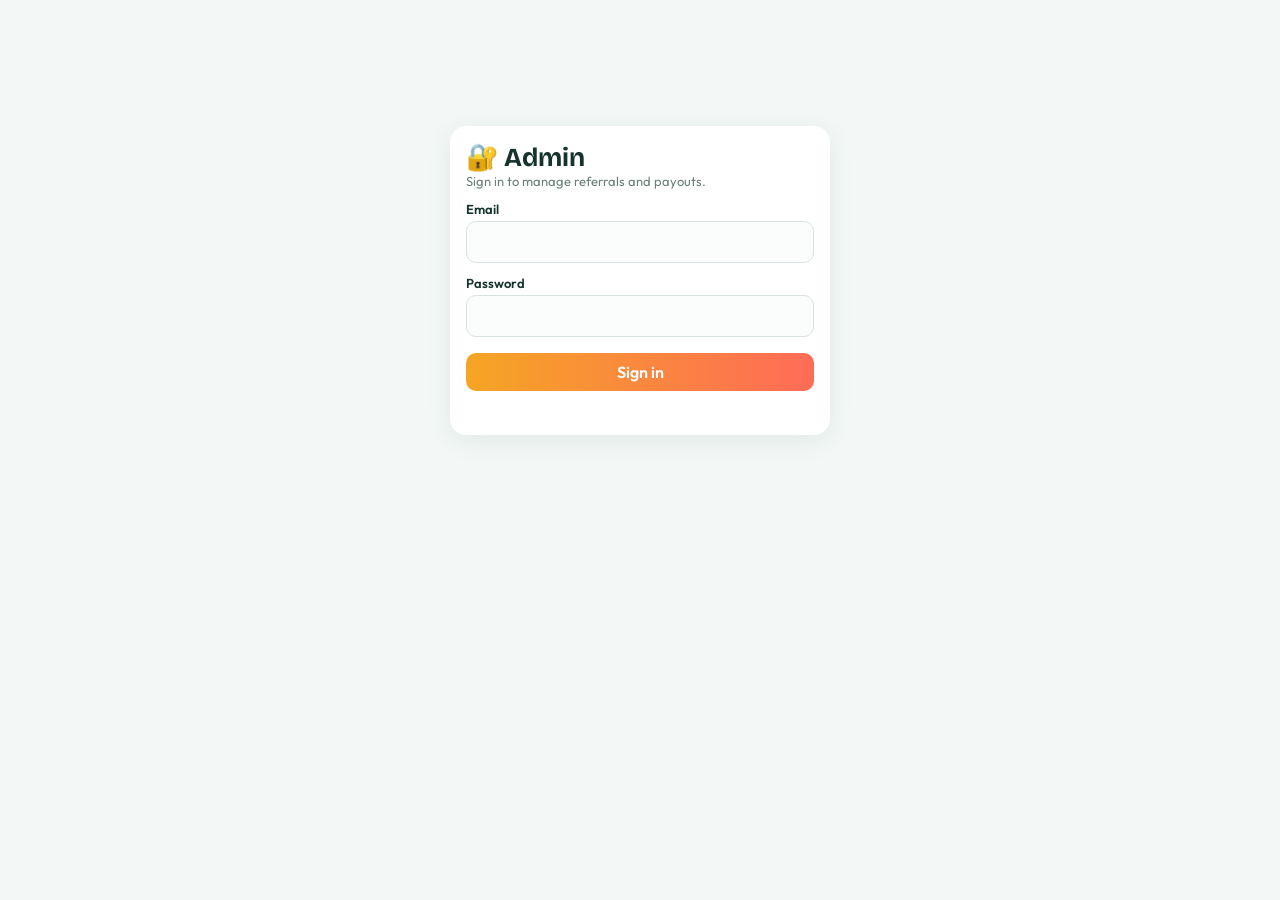
==== admin-referrals.html @ 8596ca61 "Add files via upload" ====
<!doctype html>
<html lang="en">
<head>
<meta charset="utf-8">
<meta name="viewport" content="width=device-width,initial-scale=1">
<meta name="robots" content="noindex,nofollow">
<title>Referrals & payouts · Admin</title>
<link href="https://fonts.googleapis.com/css2?family=Bricolage+Grotesque:wght@700;800&family=Outfit:wght@400;500;600;700&display=swap" rel="stylesheet">
<style>
:root{--ink:#17332d;--mut:#6b8079;--acc:#F5A524;--acc2:#FF6B57;--ok:#14A38B;--bad:#d64545;--line:#e3ece8;--bg:#f3f8f6}
*{box-sizing:border-box;margin:0}
body{font-family:Outfit,system-ui,sans-serif;color:var(--ink);background:var(--bg);min-height:100vh}
button,input,select{font:inherit}
.wrap{max-width:1180px;margin:0 auto;padding:18px 14px 60px}
h1{font-family:'Bricolage Grotesque',sans-serif;font-size:26px}h3{font-family:'Bricolage Grotesque',sans-serif;margin:14px 0 6px}
.top{display:flex;align-items:center;gap:10px;flex-wrap:wrap;margin-bottom:14px}.top .sp{flex:1}.who{font-size:13px;color:var(--mut)}
.btn{border:0;border-radius:10px;padding:9px 14px;font-weight:600;cursor:pointer;background:linear-gradient(90deg,var(--acc),var(--acc2));color:#fff;text-decoration:none;display:inline-block}
.btn.g{background:#e9f1ee;color:var(--ink)}.btn.r{background:#fde8e8;color:var(--bad)}.btn.ok{background:#dff6ef;color:#0b7a64}.btn.s{padding:5px 9px;font-size:12px;border-radius:8px}.btn:disabled{opacity:.5;cursor:not-allowed}
.card{background:#fff;border-radius:16px;box-shadow:0 6px 24px #17332d14;padding:16px}
.login{max-width:380px;margin:12vh auto 0}.login label{display:block;font-size:13px;font-weight:600;margin:12px 0 4px}
input[type=text],input[type=email],input[type=password],input[type=number],input[type=date],select{width:100%;padding:10px 12px;border:1.5px solid #d6e3de;border-radius:10px;background:#fafdfc}
.err{color:var(--bad);font-size:13px;margin-top:10px;min-height:18px}
.stats{display:grid;grid-template-columns:repeat(auto-fit,minmax(150px,1fr));gap:10px;margin-bottom:14px}
.stat{background:#fff;border-radius:14px;padding:12px 14px;box-shadow:0 4px 16px #17332d10}.stat b{display:block;font-family:'Bricolage Grotesque',sans-serif;font-size:25px}.stat span{font-size:12px;color:var(--mut)}
.stat.warn b{color:var(--bad)}.stat.good b{color:var(--ok)}
.tabs{display:flex;gap:6px;margin-bottom:12px;flex-wrap:wrap}.tabs button{border:0;background:#e5eeea;padding:9px 16px;border-radius:99px;font-weight:600;cursor:pointer}.tabs button.on{background:var(--ink);color:#fff}
.bar{display:flex;gap:8px;flex-wrap:wrap;margin-bottom:10px;align-items:center}.bar input,.bar select{width:auto;flex:1;min-width:130px}
.tw{overflow-x:auto}table{width:100%;border-collapse:collapse;font-size:13.5px}
th{text-align:left;font-size:11.5px;text-transform:uppercase;letter-spacing:.05em;color:var(--mut);padding:8px;border-bottom:2px solid var(--line);white-space:nowrap}
td{padding:9px 8px;border-bottom:1px solid var(--line);vertical-align:top}tr:hover td{background:#fbfdfc}
.pill{display:inline-block;padding:2px 9px;border-radius:99px;font-size:11.5px;font-weight:700;white-space:nowrap}
.pill.ok{background:#dff6ef;color:#0b7a64}.pill.bad{background:#fde8e8;color:var(--bad)}.pill.wait{background:#fff1cf;color:#a86a00}.pill.off{background:#eee;color:#666}
.acts{display:flex;gap:5px;flex-wrap:wrap}a{color:#0f8a74;font-weight:600}
.msg{margin:10px 0;padding:10px 12px;border-radius:10px;background:#e9f6f1;font-size:13.5px}.msg.bad{background:#fde8e8;color:var(--bad)}
.empty{color:var(--mut);padding:16px 4px}.small{font-size:12px;color:var(--mut)}
.set{display:grid;gap:14px;max-width:520px}.set label{font-weight:600;font-size:14px;display:block;margin-bottom:4px}
.tl{list-style:none;padding:0}.tl li{padding:9px 0 9px 14px;border-left:3px solid var(--line);margin-left:6px;position:relative;font-size:14px}
.tl li::before{content:"";position:absolute;left:-8px;top:14px;width:11px;height:11px;border-radius:50%;background:var(--c,#999);border:2px solid #fff}
.tl small{display:block;color:var(--mut)}
.row{display:flex;gap:10px;align-items:center;flex-wrap:wrap}
</style>
</head>
<body>
<div class="wrap" id="app"></div>
<script>
/* Filled in for you from your other admin page. */
const ADM={DB:'https://friend-museum-default-rtdb.firebaseio.com/',API_KEY:'AIzaSyDowauPOBzS6sZu6HLq7b2Ii8zO-KuC8e0'};

const $=(s,r=document)=>r.querySelector(s);
const esc=s=>String(s==null?'':s).replace(/[&<>"']/g,c=>({'&':'&amp;','<':'&lt;','>':'&gt;','"':'&quot;',"'":'&#39;'}[c]));
const app=$('#app');
const money=n=>'₹'+(+n||0).toLocaleString('en-IN');
const fmt=t=>t?new Date(t).toLocaleString([], {dateStyle:'medium',timeStyle:'short'}):'—';
const dir=location.href.split('#')[0].split('?')[0].replace(/[^/]*$/,'');
let auth=null,D={referrals:{},audit:{},wds:{},wallets:{},referrers:{},settings:{}},tab='overview',note='';
let F={rs:'',rq:'',ws:'',wq:'',hk:'',hq:''},RG={from:'',to:''};

/* ---------- database (signed in as the admin) ---------- */
async function refresh(){
  const r=await fetch('https://securetoken.googleapis.com/v1/token?key='+ADM.API_KEY,{method:'POST',headers:{'Content-Type':'application/x-www-form-urlencoded'},body:'grant_type=refresh_token&refresh_token='+encodeURIComponent(auth.refreshToken)});
  if(!r.ok)throw new Error('Session expired. Please sign in again.');
  const j=await r.json();auth.idToken=j.id_token;auth.refreshToken=j.refresh_token;auth.at=Date.now();
}
async function fb(method,path,body,retry=true){
  let r;
  try{r=await fetch(ADM.DB.replace(/\/+$/,'')+'/'+path+'.json?auth='+encodeURIComponent(auth.idToken),{method,body:body===undefined?undefined:JSON.stringify(body)})}
  catch(e){throw new Error('Could not reach the database ('+e.message+').')}
  if(r.status==401&&retry&&auth.refreshToken&&Date.now()-(auth.at||0)>45*60*1000){await refresh();return fb(method,path,body,false)}
  if(r.status==401||r.status==403)throw new Error('Not allowed. Sign in with the admin account, and make sure the newest database Rules are published (firebase-rules.json).');
  if(!r.ok)throw new Error('Database error '+r.status);
  return r.json();
}

/* ---------- sign in (or reuse the sign-in from the main admin page) ---------- */
function loginView(msg=''){
  app.innerHTML=`<div class="card login"><h1>🔐 Admin</h1><p class="who">Sign in to manage referrals and payouts.</p>
  <label>Email</label><input type="email" id="em" autocomplete="username"><label>Password</label><input type="password" id="pw" autocomplete="current-password">
  <button class="btn" id="go" style="width:100%;margin-top:16px">Sign in</button><div class="err" id="er">${esc(msg)}</div></div>`;
  const go=async()=>{
    $('#er').textContent='';$('#go').disabled=true;
    try{
      const r=await fetch('https://identitytoolkit.googleapis.com/v1/accounts:signInWithPassword?key='+ADM.API_KEY,{method:'POST',headers:{'Content-Type':'application/json'},body:JSON.stringify({email:$('#em').value.trim(),password:$('#pw').value,returnSecureToken:true})});
      const j=await r.json();if(!r.ok)throw new Error(({EMAIL_NOT_FOUND:'No such admin account.',INVALID_PASSWORD:'Wrong password.',INVALID_LOGIN_CREDENTIALS:'Wrong email or password.'})[j.error&&j.error.message]||'Sign-in failed');
      auth={idToken:j.idToken,refreshToken:j.refreshToken,email:j.email,at:Date.now()};await load();
    }catch(e){$('#er').textContent=/failed to fetch|networkerror|load failed/i.test(e.message)?'Could not reach Google. Check your connection or try a private window.':e.message;$('#go').disabled=false}
  };
  $('#go').onclick=go;$('#pw').onkeydown=e=>{if(e.key=='Enter')go()};
}

/* ---------- load everything ---------- */
async function load(){
  app.innerHTML='<div class="card login"><h1>Loading… ⏳</h1></div>';
  try{
    const g=p=>fb('GET',p).then(v=>v||{});
    const [referrals,audit,wds,wallets,referrers,settings]=await Promise.all(['referrals','refaudit','withdrawals','wallets','referrers','settings'].map(g));
    D={referrals,audit,wds,wallets,referrers,settings};
    render();
  }catch(e){auth=null;loginView(e.message)}
}

/* ---------- derived data ---------- */
const RS=()=>Object.assign({on:true,reward:20,min:20,every:false},D.settings.refer||{});
const keyOfR=rc=>Object.keys(D.wallets).find(k=>(D.wallets[k]||{}).rcode===rc)||'';
const refList=()=>{const a=[];Object.entries(D.referrals).forEach(([rc,o])=>Object.entries(o||{}).forEach(([rid,r])=>a.push(Object.assign({rcode:rc,rid,a:D.audit[rid]||{},who:(D.referrers[rc]||{}).name||rc},r))));return a.sort((x,y)=>(y.t||0)-(x.t||0))};
const wdList=()=>{const a=[];Object.entries(D.wds).forEach(([k,o])=>Object.entries(o||{}).forEach(([id,w])=>a.push(Object.assign({key:k,id,who:(D.wallets[k]||{}).name||w.rcode},w))));return a.sort((x,y)=>(y.t||0)-(x.t||0))};
const balance=rc=>{const earned=refList().filter(r=>r.rcode==rc&&r.st=='approved').reduce((s,r)=>s+(+r.amt||0),0),k=keyOfR(rc),used=wdList().filter(w=>w.key==k&&w.status!='rejected').reduce((s,w)=>s+(+w.amount||0),0);return{earned,used,avail:earned-used}};
const inRange=t=>{if(!t)return false;const d=new Date(t).toISOString().slice(0,10);return(!RG.from||d>=RG.from)&&(!RG.to||d<=RG.to)};
function events(){
  const e=[];
  Object.entries(D.referrers).forEach(([rc,r])=>e.push({t:r.t,k:'join',c:'#5B62E8',text:`${r.name} joined the program (${rc})`}));
  refList().forEach(r=>{
    e.push({t:r.t,k:'referral',c:'#F5A524',text:`${r.who} got a new referral: ${r.a.name||'a friend'} made a ${r.a.type=='bday'?'birthday':'friendship'} gift`,sub:'Payment '+(r.a.pay||'?')});
    if(r.st=='approved'&&r.at)e.push({t:r.at,k:'approved',c:'#14A38B',text:`Approved ${money(r.amt)} for ${r.who}`,sub:'Referral of '+(r.a.name||'a friend')});
    if(r.st=='rejected'&&r.at)e.push({t:r.at,k:'rejected',c:'#d64545',text:`Rejected a referral for ${r.who}`,sub:r.note||''});
  });
  wdList().forEach(w=>{
    e.push({t:w.t,k:'withdrawal',c:'#FF6B57',text:`${w.who} requested ${money(w.amount)}`,sub:'To '+w.upi});
    if(w.status=='paid'&&w.at)e.push({t:w.at,k:'paid',c:'#0b7a64',text:`Paid ${money(w.amount)} to ${w.who}`,sub:w.upi+(w.ref?' · reference '+w.ref:'')});
    if(w.status=='rejected'&&w.at)e.push({t:w.at,k:'wrejected',c:'#d64545',text:`Rejected ${money(w.amount)} withdrawal for ${w.who}`,sub:w.note||''});
  });
  return e.filter(x=>x.t).sort((a,b)=>b.t-a.t);
}
const say=(m,bad)=>{note=m?`<div class="msg ${bad?'bad':''}">${esc(m)}</div>`:'';const n=$('#note');if(n)n.innerHTML=note};
function csv(name,head,rows){const q=v=>'"'+String(v==null?'':v).replace(/"/g,'""')+'"';const t=head.join(',')+'\n'+rows.map(r=>r.map(q).join(',')).join('\n');const a=document.createElement('a');a.href=URL.createObjectURL(new Blob([t],{type:'text/csv'}));a.download=name;a.click()}
const pillR=s=>s=='approved'?'<span class="pill ok">✅ approved</span>':s=='rejected'?'<span class="pill bad">✖ rejected</span>':'<span class="pill wait">⏳ pending</span>';
const pillW=s=>s=='paid'?'<span class="pill ok">✅ paid</span>':s=='rejected'?'<span class="pill bad">✖ rejected</span>':'<span class="pill wait">⏳ requested</span>';
const payLink=p=>p?`<a target="_blank" rel="noopener" href="https://dashboard.razorpay.com/app/payments/${encodeURIComponent(p)}">${esc(p)}</a>`:'<span class="pill bad">none</span>';

/* ---------- main view ---------- */
function render(){
  const R=refList(),W=wdList(),S=RS();
  const pend=R.filter(r=>r.st=='pending'),appr=R.filter(r=>r.st=='approved'),rej=R.filter(r=>r.st=='rejected');
  const reqd=W.filter(w=>w.status=='requested'),paid=W.filter(w=>w.status=='paid');
  const sum=a=>a.reduce((s,x)=>s+(+(x.amount!=null?x.amount:x.amt)||0),0);
  app.innerHTML=`<div class="top"><h1>💰 Referrals & payouts</h1><span class="sp"></span><span class="who">${esc(auth.email||'')}</span><a class="btn g" href="admin.html">← Main admin</a><button class="btn g" id="rf">↻ Refresh</button><button class="btn g" id="lo">Sign out</button></div>
  <div class="stats">
   <div class="stat"><b>${Object.keys(D.referrers).length}</b><span>Referrers</span></div>
   <div class="stat ${pend.length?'warn':''}"><b>${pend.length}</b><span>Referrals to verify</span></div>
   <div class="stat good"><b>${appr.length}</b><span>Approved (${money(sum(appr))})</span></div>
   <div class="stat ${reqd.length?'warn':''}"><b>${reqd.length}</b><span>Withdrawals to pay (${money(sum(reqd))})</span></div>
   <div class="stat good"><b>${money(sum(paid))}</b><span>Paid out so far</span></div>
   <div class="stat"><b>${money(Math.max(0,sum(appr)-sum(W.filter(w=>w.status!='rejected'))))}</b><span>Earned, not yet requested</span></div>
   <div class="stat ${S.on?'good':'warn'}"><b>${S.on?'On':'Paused'}</b><span>Program · ${money(S.reward)} per referral</span></div></div>
  <div id="note">${note}</div>
  <div class="tabs">${[['overview','📊 Overview'],['referrals','🤝 Referrals ('+R.length+')'],['withdrawals','💸 Withdrawals ('+W.length+')'],['referrers','👥 Referrers ('+Object.keys(D.referrers).length+')'],['history','🕘 History'],['reports','📈 Reports'],['settings','⚙️ Settings']].map(t=>`<button data-t="${t[0]}" class="${tab==t[0]?'on':''}">${t[1]}</button>`).join('')}</div>
  <div class="card" id="pane"></div>`;
  $('#rf').onclick=load;$('#lo').onclick=()=>{auth=null;try{localStorage.removeItem('om_admin_tok')}catch(e){}loginView()};
  app.querySelectorAll('.tabs button').forEach(b=>b.onclick=()=>{tab=b.dataset.t;note='';render()});
  ({overview:paneOverview,referrals:paneReferrals,withdrawals:paneWithdrawals,referrers:paneReferrers,history:paneHistory,reports:paneReports,settings:paneSettings})[tab]();
}

/* ---------- overview ---------- */
function paneOverview(){
  const R=refList(),W=wdList(),S=RS(),pane=$('#pane');
  const top=Object.keys(D.referrers).map(rc=>({rc,name:D.referrers[rc].name,...balance(rc),n:R.filter(r=>r.rcode==rc&&r.st=='approved').length})).sort((a,b)=>b.earned-a.earned).slice(0,5);
  const toDo=[];
  const pend=R.filter(r=>r.st=='pending').length,reqd=W.filter(w=>w.status=='requested').length;
  if(pend)toDo.push(`<li><b>${pend}</b> referral${pend==1?'':'s'} waiting for you to verify the payment → <a href="#" data-go="referrals">open Referrals</a></li>`);
  if(reqd)toDo.push(`<li><b>${reqd}</b> withdrawal${reqd==1?'':'s'} waiting to be paid by UPI → <a href="#" data-go="withdrawals">open Withdrawals</a></li>`);
  pane.innerHTML=`<h3 style="margin-top:0">What needs your attention</h3>${toDo.length?`<ul style="padding-left:20px;line-height:1.9">${toDo.join('')}</ul>`:'<p class="empty">Nothing waiting. 🎉</p>'}
  <h3>How the money flows</h3><ol style="padding-left:20px;line-height:1.8;font-size:14px"><li>A friend of a referrer pays and creates a gift: a <b>pending</b> referral appears.</li><li>You check the payment in Razorpay (the payment ID is a link), then <b>Approve</b> it. The referrer earns ${money(S.reward)}.</li><li>The referrer requests a withdrawal (minimum ${money(S.min)}) with their UPI ID.</li><li>You pay it from your UPI app (there is a “Pay” button) and mark it <b>Paid</b> with the UPI reference number.</li></ol>
  <h3>Top referrers</h3>${top.length?`<div class="tw"><table><thead><tr><th>Referrer</th><th>Approved</th><th>Earned</th><th>Withdrawn / requested</th><th>Balance</th></tr></thead><tbody>${top.map(t=>`<tr><td>${esc(t.name)} <span class="small">${esc(t.rc)}</span></td><td>${t.n}</td><td>${money(t.earned)}</td><td>${money(t.used)}</td><td>${money(t.avail)}</td></tr>`).join('')}</tbody></table></div>`:'<p class="empty">No referrers yet.</p>'}`;
  pane.querySelectorAll('[data-go]').forEach(a=>a.onclick=e=>{e.preventDefault();tab=a.dataset.go;render()});
}

/* ---------- referrals ---------- */
// The saved gift records who referred it and which payment bought it. If the claim says something else, it is flagged.
const gcache={};
async function giftCheck(r){
  if(gcache[r.rid])return gcache[r.rid];
  if(!r.a.gift)return{ok:false,why:'no gift on record'};
  try{
    const [ref,pay]=await Promise.all([fb('GET','gifts/'+encodeURIComponent(r.a.gift)+'/ref'),fb('GET','gifts/'+encodeURIComponent(r.a.gift)+'/payId')]);
    const res=(!ref&&!pay)?{ok:false,why:'gift not found'}:(ref===r.rcode&&pay===r.a.pay)?{ok:true}:{ok:false,why:ref!==r.rcode?'the gift names another referrer':'the gift has another payment ID'};
    return gcache[r.rid]=res;
  }catch(e){return{ok:false,why:'could not check'}}
}
function paneReferrals(){
  const pane=$('#pane');
  pane.innerHTML=`<div class="bar"><input id="q" type="text" placeholder="Search referrer, friend, payment ID…" value="${esc(F.rq)}"><select id="s"><option value="">All statuses</option>${['pending','approved','rejected'].map(s=>`<option ${F.rs==s?'selected':''}>${s}</option>`).join('')}</select><button class="btn ok" id="ba">✅ Approve all pending</button></div>
  <p class="small" style="margin-bottom:8px">Check each payment in Razorpay first (click the payment ID). A referral is only valid if the payment is real, captured, and not made by the referrer themselves.</p>
  <div class="tw"><table><thead><tr><th>Date</th><th>Referrer</th><th>Friend & gift</th><th>Payment</th><th>Gift check</th><th>Status</th><th>Actions</th></tr></thead><tbody id="tb"></tbody></table></div><div id="emp"></div>`;
  const draw=()=>{
    const q=F.rq.toLowerCase(),list=refList().filter(r=>(!F.rs||r.st==F.rs)&&(!q||[r.who,r.rcode,r.a.name,r.a.from,r.a.pay].join(' ').toLowerCase().includes(q)));
    $('#tb').innerHTML=list.map(r=>`<tr><td>${fmt(r.t)}</td><td>${esc(r.who)}<div class="small">${esc(r.rcode)}</div></td>
      <td>${esc(r.a.name||'—')}<div class="small">by ${esc(r.a.from||'?')} · ${r.a.type=='bday'?'🎂 birthday':'🤝 friendship'}${r.a.gift?` · <a target="_blank" rel="noopener" href="${dir}index.html#c=${encodeURIComponent(r.a.gift)}">open</a>`:''}</div></td>
      <td>${payLink(r.a.pay)}</td><td data-chk="${esc(r.rid)}">${r.st=='pending'?'<span class="small">checking…</span>':'—'}</td><td>${pillR(r.st)}${r.st=='approved'?'<div class="small">'+money(r.amt)+' · '+fmt(r.at)+'</div>':r.note?'<div class="small">'+esc(r.note)+'</div>':''}</td>
      <td><div class="acts">${r.st!='approved'?`<button class="btn s ok" data-a="ap" data-r="${esc(r.rcode)}" data-i="${esc(r.rid)}">Approve</button>`:''}${r.st!='rejected'?`<button class="btn s r" data-a="rj" data-r="${esc(r.rcode)}" data-i="${esc(r.rid)}">Reject</button>`:''}${r.st!='pending'?`<button class="btn s g" data-a="pe" data-r="${esc(r.rcode)}" data-i="${esc(r.rid)}">Back to pending</button>`:''}</div></td></tr>`).join('');
    $('#emp').innerHTML=list.length?'':'<div class="empty">No referrals match.</div>';
    list.filter(r=>r.st=='pending').slice(0,60).forEach(r=>giftCheck(r).then(res=>{const c=$('[data-chk="'+r.rid+'"]');if(c)c.innerHTML=res.ok?'<span class="pill ok">✓ matches</span>':'<span class="pill bad" title="'+esc(res.why)+'">⚠️ '+esc(res.why)+'</span>'}));
  };
  draw();
  $('#q').oninput=e=>{F.rq=e.target.value;draw()};$('#s').onchange=e=>{F.rs=e.target.value;draw()};
  const upd=async(rc,rid,patch,msg)=>{try{await fb('PATCH','referrals/'+rc+'/'+rid,patch);Object.assign(D.referrals[rc][rid],patch);say(msg);render()}catch(e){say(e.message,true)}};
  $('#tb').onclick=e=>{const b=e.target.closest('button[data-a]');if(!b)return;const rc=b.dataset.r,rid=b.dataset.i,a=b.dataset.a;
    if(a=='ap')upd(rc,rid,{st:'approved',amt:RS().reward,at:Date.now()},'Approved. The referrer earned '+money(RS().reward)+'.');
    if(a=='rj'){const n=prompt('Why is this referral not valid? (shown only to you)','Payment not verified');if(n===null)return;upd(rc,rid,{st:'rejected',note:n,at:Date.now()},'Referral rejected.')}
    if(a=='pe')upd(rc,rid,{st:'pending'},'Moved back to pending.')};
  $('#ba').onclick=async()=>{const todo=refList().filter(r=>r.st=='pending'&&/^pay_/.test(r.a.pay||''));
    if(!todo.length)return say('No pending referrals with a payment ID.',true);
    if(!confirm('Approve '+todo.length+' pending referral(s)? Only do this after checking the payments in Razorpay.'))return;
    try{for(const r of todo){const p={st:'approved',amt:RS().reward,at:Date.now()};await fb('PATCH','referrals/'+r.rcode+'/'+r.rid,p);Object.assign(D.referrals[r.rcode][r.rid],p)}say('Approved '+todo.length+' referral(s).');render()}catch(e){say(e.message,true)}};
}

/* ---------- withdrawals ---------- */
function paneWithdrawals(){
  const pane=$('#pane');
  pane.innerHTML=`<div class="bar"><input id="q" type="text" placeholder="Search name or UPI ID…" value="${esc(F.wq)}"><select id="s"><option value="">All statuses</option>${['requested','paid','rejected'].map(s=>`<option ${F.ws==s?'selected':''}>${s}</option>`).join('')}</select></div>
  <p class="small" style="margin-bottom:8px">Pay from your UPI app (tap <b>Pay</b> on a phone, or copy the UPI ID), then press <b>Mark paid</b> and enter the UPI reference number so there is a record.</p>
  <div class="tw"><table><thead><tr><th>Requested</th><th>Referrer</th><th>UPI ID</th><th>Amount</th><th>Balance check</th><th>Status</th><th>Actions</th></tr></thead><tbody id="tb"></tbody></table></div><div id="emp"></div>`;
  const draw=()=>{
    const q=F.wq.toLowerCase(),list=wdList().filter(w=>(!F.ws||w.status==F.ws)&&(!q||[w.who,w.upi,w.rcode].join(' ').toLowerCase().includes(q)));
    $('#tb').innerHTML=list.map(w=>{const b=balance(w.rcode),over=b.used>b.earned;
      const upi='upi://pay?pa='+encodeURIComponent(w.upi)+'&pn='+encodeURIComponent(w.who)+'&am='+(+w.amount)+'&cu=INR&tn='+encodeURIComponent('OurMoments referral payout');
      return `<tr><td>${fmt(w.t)}</td><td>${esc(w.who)}<div class="small">${esc(w.rcode)}</div></td><td><b>${esc(w.upi)}</b></td><td><b>${money(w.amount)}</b></td>
      <td>${over?`<span class="pill bad">⚠️ over by ${money(b.used-b.earned)}</span>`:'<span class="pill ok">✓ within earnings</span>'}<div class="small">approved ${money(b.earned)} · requested/paid ${money(b.used)}</div></td>
      <td>${pillW(w.status)}${w.status=='paid'?'<div class="small">'+fmt(w.at)+(w.ref?' · ref '+esc(w.ref):'')+'</div>':w.note?'<div class="small">'+esc(w.note)+'</div>':''}</td>
      <td><div class="acts">${w.status=='requested'?`<a class="btn s" href="${esc(upi)}">Pay</a><button class="btn s g" data-a="cp" data-u="${esc(w.upi)}">Copy UPI</button><button class="btn s ok" data-a="pd" data-k="${esc(w.key)}" data-i="${esc(w.id)}">Mark paid</button><button class="btn s r" data-a="rj" data-k="${esc(w.key)}" data-i="${esc(w.id)}">Reject</button>`:''}${w.status!='requested'?`<button class="btn s g" data-a="re" data-k="${esc(w.key)}" data-i="${esc(w.id)}">Re-open</button>`:''}</div></td></tr>`}).join('');
    $('#emp').innerHTML=list.length?'':'<div class="empty">No withdrawals match.</div>';
  };
  draw();
  $('#q').oninput=e=>{F.wq=e.target.value;draw()};$('#s').onchange=e=>{F.ws=e.target.value;draw()};
  const upd=async(k,id,patch,msg)=>{try{await fb('PATCH','withdrawals/'+k+'/'+id,patch);Object.assign(D.wds[k][id],patch);say(msg);render()}catch(e){say(e.message,true)}};
  $('#tb').onclick=e=>{const b=e.target.closest('button[data-a]');if(!b)return;const a=b.dataset.a,k=b.dataset.k,id=b.dataset.i;
    if(a=='cp'){navigator.clipboard.writeText(b.dataset.u).then(()=>{b.textContent='Copied ✓'}).catch(()=>{});return}
    if(a=='pd'){const r=prompt('UPI reference number (UTR) of your payment:','');if(r===null)return;upd(k,id,{status:'paid',ref:r.trim(),at:Date.now()},'Marked as paid.')}
    if(a=='rj'){const n=prompt('Reason for rejecting (the person will see this):','');if(n===null)return;upd(k,id,{status:'rejected',note:n.trim(),at:Date.now()},'Withdrawal rejected. The amount returns to their balance.')}
    if(a=='re')upd(k,id,{status:'requested'},'Re-opened.')};
}

/* ---------- referrers ---------- */
function paneReferrers(){
  const R=refList(),list=Object.entries(D.referrers).map(([rc,r])=>({rc,...r,...balance(rc),key:keyOfR(rc),ok:R.filter(x=>x.rcode==rc&&x.st=='approved').length,wait:R.filter(x=>x.rcode==rc&&x.st=='pending').length,no:R.filter(x=>x.rcode==rc&&x.st=='rejected').length})).sort((a,b)=>(b.t||0)-(a.t||0));
  $('#pane').innerHTML=`<div class="tw"><table><thead><tr><th>Joined</th><th>Name</th><th>Code</th><th>✅ / ⏳ / ✖</th><th>Earned</th><th>Withdrawn / requested</th><th>Balance</th><th></th></tr></thead><tbody>${list.map(x=>`<tr><td>${fmt(x.t)}</td><td>${esc(x.name)}</td><td>${esc(x.rc)}</td><td>${x.ok} / ${x.wait} / ${x.no}</td><td>${money(x.earned)}</td><td>${money(x.used)}</td><td><b>${money(x.avail)}</b></td><td>${x.key?`<a class="btn s g" target="_blank" rel="noopener" href="${dir}wallet.html#k=${encodeURIComponent(x.key)}">View wallet</a>`:''}</td></tr>`).join('')}</tbody></table></div>${list.length?'':'<div class="empty">Nobody has a referral link yet.</div>'}`;
}

/* ---------- history ---------- */
function paneHistory(){
  const kinds=[['','Everything'],['join','Joined'],['referral','New referrals'],['approved','Approved'],['rejected','Rejected referrals'],['withdrawal','Withdrawal requests'],['paid','Paid'],['wrejected','Rejected withdrawals']];
  $('#pane').innerHTML=`<div class="bar"><input id="q" type="text" placeholder="Search the history…" value="${esc(F.hq)}"><select id="k">${kinds.map(k=>`<option value="${k[0]}" ${F.hk==k[0]?'selected':''}>${k[1]}</option>`).join('')}</select><button class="btn g" id="ex">⬇ CSV</button></div><ul class="tl" id="tl"></ul><div id="emp"></div>`;
  const get=()=>{const q=F.hq.toLowerCase();return events().filter(e=>(!F.hk||e.k==F.hk)&&(!q||(e.text+' '+(e.sub||'')).toLowerCase().includes(q)))};
  const draw=()=>{const l=get();$('#tl').innerHTML=l.map(e=>`<li style="--c:${e.c}"><b>${esc(e.text)}</b>${e.sub?`<small>${esc(e.sub)}</small>`:''}<small>${fmt(e.t)}</small></li>`).join('');$('#emp').innerHTML=l.length?'':'<div class="empty">Nothing yet.</div>'};
  draw();
  $('#q').oninput=e=>{F.hq=e.target.value;draw()};$('#k').onchange=e=>{F.hk=e.target.value;draw()};
  $('#ex').onclick=()=>csv('referral-history.csv',['when','type','what','details'],get().map(e=>[new Date(e.t).toISOString(),e.k,e.text,e.sub||'']));
}

/* ---------- reports ---------- */
function paneReports(){
  $('#pane').innerHTML=`<div class="bar"><label class="small">From</label><input type="date" id="f" value="${esc(RG.from)}" style="max-width:170px"><label class="small">To</label><input type="date" id="t" value="${esc(RG.to)}" style="max-width:170px"><button class="btn g" id="clr">Clear dates</button></div><div id="rep"></div>
  <h3>Download</h3><div class="row"><button class="btn g" id="e1">⬇ Referrals</button><button class="btn g" id="e2">⬇ Withdrawals</button><button class="btn g" id="e3">⬇ Referrers</button><button class="btn g" id="e4">⬇ Monthly summary</button></div>`;
  const sel=t=>RG.from||RG.to?inRange(t):true;
  const R=()=>refList().filter(r=>sel(r.t)),W=()=>wdList().filter(w=>sel(w.t));
  const months=()=>{const m={};const g=k=>m[k]=m[k]||{ref:0,ok:0,okAmt:0,req:0,reqAmt:0,paid:0,paidAmt:0};
    R().forEach(r=>{const x=g(new Date(r.t).toISOString().slice(0,7));x.ref++;if(r.st=='approved'){x.ok++;x.okAmt+=+r.amt||0}});
    W().forEach(w=>{const x=g(new Date(w.t).toISOString().slice(0,7));if(w.status!='rejected'){x.req++;x.reqAmt+=+w.amount||0}if(w.status=='paid'){x.paid++;x.paidAmt+=+w.amount||0}});
    return Object.entries(m).sort((a,b)=>b[0].localeCompare(a[0]))};
  const draw=()=>{
    const r=R(),w=W(),ok=r.filter(x=>x.st=='approved'),mo=months();
    const tops=Object.entries(r.reduce((o,x)=>{(o[x.rcode]=o[x.rcode]||{n:0,ok:0,amt:0,who:x.who});o[x.rcode].n++;if(x.st=='approved'){o[x.rcode].ok++;o[x.rcode].amt+=+x.amt||0}return o},{})).sort((a,b)=>b[1].amt-a[1].amt||b[1].n-a[1].n).slice(0,10);
    $('#rep').innerHTML=`<div class="stats"><div class="stat"><b>${r.length}</b><span>Referrals</span></div><div class="stat good"><b>${ok.length}</b><span>Approved</span></div><div class="stat"><b>${money(ok.reduce((s,x)=>s+(+x.amt||0),0))}</b><span>Rewards approved</span></div><div class="stat"><b>${w.length}</b><span>Withdrawal requests</span></div><div class="stat good"><b>${money(w.filter(x=>x.status=='paid').reduce((s,x)=>s+(+x.amount||0),0))}</b><span>Paid out</span></div></div>
    <h3>By month</h3>${mo.length?`<div class="tw"><table><thead><tr><th>Month</th><th>Referrals</th><th>Approved</th><th>Rewards</th><th>Withdrawal requests</th><th>Requested ₹</th><th>Paid</th><th>Paid ₹</th></tr></thead><tbody>${mo.map(([k,x])=>`<tr><td>${k}</td><td>${x.ref}</td><td>${x.ok}</td><td>${money(x.okAmt)}</td><td>${x.req}</td><td>${money(x.reqAmt)}</td><td>${x.paid}</td><td>${money(x.paidAmt)}</td></tr>`).join('')}</tbody></table></div>`:'<p class="empty">No data for these dates.</p>'}
    <h3>Top referrers</h3>${tops.length?`<div class="tw"><table><thead><tr><th>Referrer</th><th>Referrals</th><th>Approved</th><th>Rewards</th></tr></thead><tbody>${tops.map(([rc,x])=>`<tr><td>${esc(x.who)} <span class="small">${esc(rc)}</span></td><td>${x.n}</td><td>${x.ok}</td><td>${money(x.amt)}</td></tr>`).join('')}</tbody></table></div>`:'<p class="empty">No data.</p>'}`;
  };
  draw();
  $('#f').onchange=e=>{RG.from=e.target.value;draw()};$('#t').onchange=e=>{RG.to=e.target.value;draw()};$('#clr').onclick=()=>{RG={from:'',to:''};paneReports()};
  $('#e1').onclick=()=>csv('referrals.csv',['date','referrer','referrer_code','friend','gift_by','type','payment_id','status','reward','decided_at','note'],R().map(r=>[new Date(r.t).toISOString(),r.who,r.rcode,r.a.name||'',r.a.from||'',r.a.type||'',r.a.pay||'',r.st,r.st=='approved'?r.amt:'',r.at?new Date(r.at).toISOString():'',r.note||'']));
  $('#e2').onclick=()=>csv('withdrawals.csv',['date','referrer','referrer_code','upi_id','amount','status','reference','decided_at','note'],W().map(w=>[new Date(w.t).toISOString(),w.who,w.rcode,w.upi,w.amount,w.status,w.ref||'',w.at?new Date(w.at).toISOString():'',w.note||'']));
  $('#e3').onclick=()=>csv('referrers.csv',['joined','name','code','approved','pending','rejected','earned','withdrawn_or_requested','balance'],Object.entries(D.referrers).map(([rc,x])=>{const b=balance(rc),L=refList().filter(r=>r.rcode==rc);return[x.t?new Date(x.t).toISOString():'',x.name,rc,L.filter(r=>r.st=='approved').length,L.filter(r=>r.st=='pending').length,L.filter(r=>r.st=='rejected').length,b.earned,b.used,b.avail]}));
  $('#e4').onclick=()=>csv('monthly-summary.csv',['month','referrals','approved','rewards','withdrawal_requests','requested_amount','paid_count','paid_amount'],months().map(([k,x])=>[k,x.ref,x.ok,x.okAmt,x.req,x.reqAmt,x.paid,x.paidAmt]));
}

/* ---------- settings ---------- */
function paneSettings(){
  const S=RS();
  $('#pane').innerHTML=`<div class="set"><div><label>Referral program</label><div class="row"><button class="btn ${S.on?'r':'ok'}" id="on">${S.on?'⏸ Pause the program':'▶ Turn the program on'}</button></div><p class="small" style="margin-top:6px">When paused, new referral links stop earning. Existing balances can still be withdrawn.</p></div>
  <div><label>Reward per successful referral (₹)</label><input type="number" id="rw" min="1" step="1" value="${S.reward}" style="max-width:160px"><p class="small" style="margin-top:6px">Applies to referrals you approve from now on. Already approved ones keep their amount.</p></div>
  <div><label>Minimum withdrawal (₹)</label><input type="number" id="mn" min="1" step="1" value="${S.min}" style="max-width:160px"></div>
  <div><label>Which purchases count?</label><select id="ev" style="max-width:340px"><option value="first" ${S.every?'':'selected'}>Only a friend’s first purchase</option><option value="every" ${S.every?'selected':''}>Every purchase a friend makes</option></select></div>
  <button class="btn" id="sv" style="max-width:200px">Save settings</button></div>`;
  $('#on').onclick=async()=>{try{await fb('PATCH','settings',{refer:{...S,on:!S.on}});D.settings.refer={...S,on:!S.on};say(S.on?'Program paused.':'Program is on.');render()}catch(e){say(e.message,true)}};
  $('#sv').onclick=async()=>{const rw=Math.round(+$('#rw').value),mn=Math.round(+$('#mn').value);if(!(rw>0&&mn>0))return say('Enter amounts above zero.',true);
    try{const v={on:S.on,reward:rw,min:mn,every:$('#ev').value=='every'};await fb('PATCH','settings',{refer:v});D.settings.refer=v;say('Saved: ₹'+rw+' per referral, minimum withdrawal ₹'+mn+'.');render()}catch(e){say(e.message,true)}};
}

/* ---------- start ---------- */
(async()=>{
  // reuse the sign-in from the main admin page (valid for about an hour)
  try{const a=JSON.parse(localStorage.getItem('om_admin_tok')||'null');
    if(a&&a.t&&Date.now()-a.at<55*60*1000){
      const r=await fetch(ADM.DB.replace(/\/+$/,'')+'/index/__probe.json?auth='+encodeURIComponent(a.t));
      if(r.ok){auth={idToken:a.t,refreshToken:'',email:'admin',at:a.at};return load()}
    }}catch(e){}
  loginView();
})();
</script>
</body>
</html>
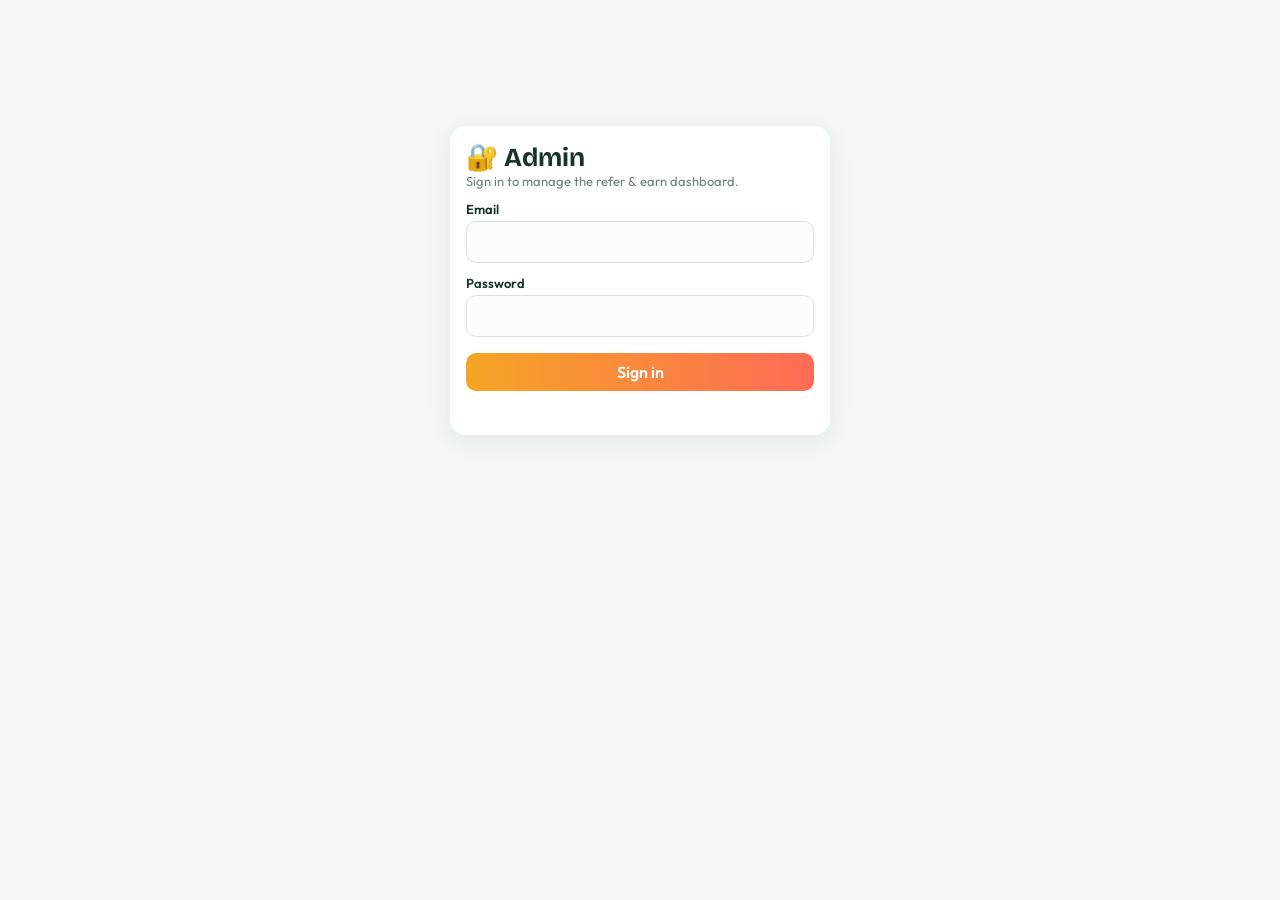
==== commit 8c1e82f3: "Add files via upload" ====
--- a/admin-referrals.html
+++ b/admin-referrals.html
@@ -1,298 +1,329 @@
-<!doctype html>
-<html lang="en">
-<head>
-<meta charset="utf-8">
-<meta name="viewport" content="width=device-width,initial-scale=1">
-<meta name="robots" content="noindex,nofollow">
-<title>Referrals & payouts · Admin</title>
-<link href="https://fonts.googleapis.com/css2?family=Bricolage+Grotesque:wght@700;800&family=Outfit:wght@400;500;600;700&display=swap" rel="stylesheet">
-<style>
-:root{--ink:#17332d;--mut:#6b8079;--acc:#F5A524;--acc2:#FF6B57;--ok:#14A38B;--bad:#d64545;--line:#e3ece8;--bg:#f3f8f6}
-*{box-sizing:border-box;margin:0}
-body{font-family:Outfit,system-ui,sans-serif;color:var(--ink);background:var(--bg);min-height:100vh}
-button,input,select{font:inherit}
-.wrap{max-width:1180px;margin:0 auto;padding:18px 14px 60px}
-h1{font-family:'Bricolage Grotesque',sans-serif;font-size:26px}h3{font-family:'Bricolage Grotesque',sans-serif;margin:14px 0 6px}
-.top{display:flex;align-items:center;gap:10px;flex-wrap:wrap;margin-bottom:14px}.top .sp{flex:1}.who{font-size:13px;color:var(--mut)}
-.btn{border:0;border-radius:10px;padding:9px 14px;font-weight:600;cursor:pointer;background:linear-gradient(90deg,var(--acc),var(--acc2));color:#fff;text-decoration:none;display:inline-block}
-.btn.g{background:#e9f1ee;color:var(--ink)}.btn.r{background:#fde8e8;color:var(--bad)}.btn.ok{background:#dff6ef;color:#0b7a64}.btn.s{padding:5px 9px;font-size:12px;border-radius:8px}.btn:disabled{opacity:.5;cursor:not-allowed}
-.card{background:#fff;border-radius:16px;box-shadow:0 6px 24px #17332d14;padding:16px}
-.login{max-width:380px;margin:12vh auto 0}.login label{display:block;font-size:13px;font-weight:600;margin:12px 0 4px}
-input[type=text],input[type=email],input[type=password],input[type=number],input[type=date],select{width:100%;padding:10px 12px;border:1.5px solid #d6e3de;border-radius:10px;background:#fafdfc}
-.err{color:var(--bad);font-size:13px;margin-top:10px;min-height:18px}
-.stats{display:grid;grid-template-columns:repeat(auto-fit,minmax(150px,1fr));gap:10px;margin-bottom:14px}
-.stat{background:#fff;border-radius:14px;padding:12px 14px;box-shadow:0 4px 16px #17332d10}.stat b{display:block;font-family:'Bricolage Grotesque',sans-serif;font-size:25px}.stat span{font-size:12px;color:var(--mut)}
-.stat.warn b{color:var(--bad)}.stat.good b{color:var(--ok)}
-.tabs{display:flex;gap:6px;margin-bottom:12px;flex-wrap:wrap}.tabs button{border:0;background:#e5eeea;padding:9px 16px;border-radius:99px;font-weight:600;cursor:pointer}.tabs button.on{background:var(--ink);color:#fff}
-.bar{display:flex;gap:8px;flex-wrap:wrap;margin-bottom:10px;align-items:center}.bar input,.bar select{width:auto;flex:1;min-width:130px}
-.tw{overflow-x:auto}table{width:100%;border-collapse:collapse;font-size:13.5px}
-th{text-align:left;font-size:11.5px;text-transform:uppercase;letter-spacing:.05em;color:var(--mut);padding:8px;border-bottom:2px solid var(--line);white-space:nowrap}
-td{padding:9px 8px;border-bottom:1px solid var(--line);vertical-align:top}tr:hover td{background:#fbfdfc}
-.pill{display:inline-block;padding:2px 9px;border-radius:99px;font-size:11.5px;font-weight:700;white-space:nowrap}
-.pill.ok{background:#dff6ef;color:#0b7a64}.pill.bad{background:#fde8e8;color:var(--bad)}.pill.wait{background:#fff1cf;color:#a86a00}.pill.off{background:#eee;color:#666}
-.acts{display:flex;gap:5px;flex-wrap:wrap}a{color:#0f8a74;font-weight:600}
-.msg{margin:10px 0;padding:10px 12px;border-radius:10px;background:#e9f6f1;font-size:13.5px}.msg.bad{background:#fde8e8;color:var(--bad)}
-.empty{color:var(--mut);padding:16px 4px}.small{font-size:12px;color:var(--mut)}
-.set{display:grid;gap:14px;max-width:520px}.set label{font-weight:600;font-size:14px;display:block;margin-bottom:4px}
-.tl{list-style:none;padding:0}.tl li{padding:9px 0 9px 14px;border-left:3px solid var(--line);margin-left:6px;position:relative;font-size:14px}
-.tl li::before{content:"";position:absolute;left:-8px;top:14px;width:11px;height:11px;border-radius:50%;background:var(--c,#999);border:2px solid #fff}
-.tl small{display:block;color:var(--mut)}
-.row{display:flex;gap:10px;align-items:center;flex-wrap:wrap}
-</style>
-</head>
-<body>
-<div class="wrap" id="app"></div>
-<script>
-/* Filled in for you from your other admin page. */
-const ADM={DB:'https://friend-museum-default-rtdb.firebaseio.com/',API_KEY:'AIzaSyDowauPOBzS6sZu6HLq7b2Ii8zO-KuC8e0'};
-
-const $=(s,r=document)=>r.querySelector(s);
-const esc=s=>String(s==null?'':s).replace(/[&<>"']/g,c=>({'&':'&amp;','<':'&lt;','>':'&gt;','"':'&quot;',"'":'&#39;'}[c]));
-const app=$('#app');
-const money=n=>'₹'+(+n||0).toLocaleString('en-IN');
-const fmt=t=>t?new Date(t).toLocaleString([], {dateStyle:'medium',timeStyle:'short'}):'—';
-const dir=location.href.split('#')[0].split('?')[0].replace(/[^/]*$/,'');
-let auth=null,D={referrals:{},audit:{},wds:{},wallets:{},referrers:{},settings:{}},tab='overview',note='';
-let F={rs:'',rq:'',ws:'',wq:'',hk:'',hq:''},RG={from:'',to:''};
-
-/* ---------- database (signed in as the admin) ---------- */
-async function refresh(){
-  const r=await fetch('https://securetoken.googleapis.com/v1/token?key='+ADM.API_KEY,{method:'POST',headers:{'Content-Type':'application/x-www-form-urlencoded'},body:'grant_type=refresh_token&refresh_token='+encodeURIComponent(auth.refreshToken)});
-  if(!r.ok)throw new Error('Session expired. Please sign in again.');
-  const j=await r.json();auth.idToken=j.id_token;auth.refreshToken=j.refresh_token;auth.at=Date.now();
-}
-async function fb(method,path,body,retry=true){
-  let r;
-  try{r=await fetch(ADM.DB.replace(/\/+$/,'')+'/'+path+'.json?auth='+encodeURIComponent(auth.idToken),{method,body:body===undefined?undefined:JSON.stringify(body)})}
-  catch(e){throw new Error('Could not reach the database ('+e.message+').')}
-  if(r.status==401&&retry&&auth.refreshToken&&Date.now()-(auth.at||0)>45*60*1000){await refresh();return fb(method,path,body,false)}
-  if(r.status==401||r.status==403)throw new Error('Not allowed. Sign in with the admin account, and make sure the newest database Rules are published (firebase-rules.json).');
-  if(!r.ok)throw new Error('Database error '+r.status);
-  return r.json();
-}
-
-/* ---------- sign in (or reuse the sign-in from the main admin page) ---------- */
-function loginView(msg=''){
-  app.innerHTML=`<div class="card login"><h1>🔐 Admin</h1><p class="who">Sign in to manage referrals and payouts.</p>
-  <label>Email</label><input type="email" id="em" autocomplete="username"><label>Password</label><input type="password" id="pw" autocomplete="current-password">
-  <button class="btn" id="go" style="width:100%;margin-top:16px">Sign in</button><div class="err" id="er">${esc(msg)}</div></div>`;
-  const go=async()=>{
-    $('#er').textContent='';$('#go').disabled=true;
-    try{
-      const r=await fetch('https://identitytoolkit.googleapis.com/v1/accounts:signInWithPassword?key='+ADM.API_KEY,{method:'POST',headers:{'Content-Type':'application/json'},body:JSON.stringify({email:$('#em').value.trim(),password:$('#pw').value,returnSecureToken:true})});
-      const j=await r.json();if(!r.ok)throw new Error(({EMAIL_NOT_FOUND:'No such admin account.',INVALID_PASSWORD:'Wrong password.',INVALID_LOGIN_CREDENTIALS:'Wrong email or password.'})[j.error&&j.error.message]||'Sign-in failed');
-      auth={idToken:j.idToken,refreshToken:j.refreshToken,email:j.email,at:Date.now()};await load();
-    }catch(e){$('#er').textContent=/failed to fetch|networkerror|load failed/i.test(e.message)?'Could not reach Google. Check your connection or try a private window.':e.message;$('#go').disabled=false}
-  };
-  $('#go').onclick=go;$('#pw').onkeydown=e=>{if(e.key=='Enter')go()};
-}
-
-/* ---------- load everything ---------- */
-async function load(){
-  app.innerHTML='<div class="card login"><h1>Loading… ⏳</h1></div>';
-  try{
-    const g=p=>fb('GET',p).then(v=>v||{});
-    const [referrals,audit,wds,wallets,referrers,settings]=await Promise.all(['referrals','refaudit','withdrawals','wallets','referrers','settings'].map(g));
-    D={referrals,audit,wds,wallets,referrers,settings};
-    render();
-  }catch(e){auth=null;loginView(e.message)}
-}
-
-/* ---------- derived data ---------- */
-const RS=()=>Object.assign({on:true,reward:20,min:20,every:false},D.settings.refer||{});
-const keyOfR=rc=>Object.keys(D.wallets).find(k=>(D.wallets[k]||{}).rcode===rc)||'';
-const refList=()=>{const a=[];Object.entries(D.referrals).forEach(([rc,o])=>Object.entries(o||{}).forEach(([rid,r])=>a.push(Object.assign({rcode:rc,rid,a:D.audit[rid]||{},who:(D.referrers[rc]||{}).name||rc},r))));return a.sort((x,y)=>(y.t||0)-(x.t||0))};
-const wdList=()=>{const a=[];Object.entries(D.wds).forEach(([k,o])=>Object.entries(o||{}).forEach(([id,w])=>a.push(Object.assign({key:k,id,who:(D.wallets[k]||{}).name||w.rcode},w))));return a.sort((x,y)=>(y.t||0)-(x.t||0))};
-const balance=rc=>{const earned=refList().filter(r=>r.rcode==rc&&r.st=='approved').reduce((s,r)=>s+(+r.amt||0),0),k=keyOfR(rc),used=wdList().filter(w=>w.key==k&&w.status!='rejected').reduce((s,w)=>s+(+w.amount||0),0);return{earned,used,avail:earned-used}};
-const inRange=t=>{if(!t)return false;const d=new Date(t).toISOString().slice(0,10);return(!RG.from||d>=RG.from)&&(!RG.to||d<=RG.to)};
-function events(){
-  const e=[];
-  Object.entries(D.referrers).forEach(([rc,r])=>e.push({t:r.t,k:'join',c:'#5B62E8',text:`${r.name} joined the program (${rc})`}));
-  refList().forEach(r=>{
-    e.push({t:r.t,k:'referral',c:'#F5A524',text:`${r.who} got a new referral: ${r.a.name||'a friend'} made a ${r.a.type=='bday'?'birthday':'friendship'} gift`,sub:'Payment '+(r.a.pay||'?')});
-    if(r.st=='approved'&&r.at)e.push({t:r.at,k:'approved',c:'#14A38B',text:`Approved ${money(r.amt)} for ${r.who}`,sub:'Referral of '+(r.a.name||'a friend')});
-    if(r.st=='rejected'&&r.at)e.push({t:r.at,k:'rejected',c:'#d64545',text:`Rejected a referral for ${r.who}`,sub:r.note||''});
-  });
-  wdList().forEach(w=>{
-    e.push({t:w.t,k:'withdrawal',c:'#FF6B57',text:`${w.who} requested ${money(w.amount)}`,sub:'To '+w.upi});
-    if(w.status=='paid'&&w.at)e.push({t:w.at,k:'paid',c:'#0b7a64',text:`Paid ${money(w.amount)} to ${w.who}`,sub:w.upi+(w.ref?' · reference '+w.ref:'')});
-    if(w.status=='rejected'&&w.at)e.push({t:w.at,k:'wrejected',c:'#d64545',text:`Rejected ${money(w.amount)} withdrawal for ${w.who}`,sub:w.note||''});
-  });
-  return e.filter(x=>x.t).sort((a,b)=>b.t-a.t);
-}
-const say=(m,bad)=>{note=m?`<div class="msg ${bad?'bad':''}">${esc(m)}</div>`:'';const n=$('#note');if(n)n.innerHTML=note};
-function csv(name,head,rows){const q=v=>'"'+String(v==null?'':v).replace(/"/g,'""')+'"';const t=head.join(',')+'\n'+rows.map(r=>r.map(q).join(',')).join('\n');const a=document.createElement('a');a.href=URL.createObjectURL(new Blob([t],{type:'text/csv'}));a.download=name;a.click()}
-const pillR=s=>s=='approved'?'<span class="pill ok">✅ approved</span>':s=='rejected'?'<span class="pill bad">✖ rejected</span>':'<span class="pill wait">⏳ pending</span>';
-const pillW=s=>s=='paid'?'<span class="pill ok">✅ paid</span>':s=='rejected'?'<span class="pill bad">✖ rejected</span>':'<span class="pill wait">⏳ requested</span>';
-const payLink=p=>p?`<a target="_blank" rel="noopener" href="https://dashboard.razorpay.com/app/payments/${encodeURIComponent(p)}">${esc(p)}</a>`:'<span class="pill bad">none</span>';
-
-/* ---------- main view ---------- */
-function render(){
-  const R=refList(),W=wdList(),S=RS();
-  const pend=R.filter(r=>r.st=='pending'),appr=R.filter(r=>r.st=='approved'),rej=R.filter(r=>r.st=='rejected');
-  const reqd=W.filter(w=>w.status=='requested'),paid=W.filter(w=>w.status=='paid');
-  const sum=a=>a.reduce((s,x)=>s+(+(x.amount!=null?x.amount:x.amt)||0),0);
-  app.innerHTML=`<div class="top"><h1>💰 Referrals & payouts</h1><span class="sp"></span><span class="who">${esc(auth.email||'')}</span><a class="btn g" href="admin.html">← Main admin</a><button class="btn g" id="rf">↻ Refresh</button><button class="btn g" id="lo">Sign out</button></div>
-  <div class="stats">
-   <div class="stat"><b>${Object.keys(D.referrers).length}</b><span>Referrers</span></div>
-   <div class="stat ${pend.length?'warn':''}"><b>${pend.length}</b><span>Referrals to verify</span></div>
-   <div class="stat good"><b>${appr.length}</b><span>Approved (${money(sum(appr))})</span></div>
-   <div class="stat ${reqd.length?'warn':''}"><b>${reqd.length}</b><span>Withdrawals to pay (${money(sum(reqd))})</span></div>
-   <div class="stat good"><b>${money(sum(paid))}</b><span>Paid out so far</span></div>
-   <div class="stat"><b>${money(Math.max(0,sum(appr)-sum(W.filter(w=>w.status!='rejected'))))}</b><span>Earned, not yet requested</span></div>
-   <div class="stat ${S.on?'good':'warn'}"><b>${S.on?'On':'Paused'}</b><span>Program · ${money(S.reward)} per referral</span></div></div>
-  <div id="note">${note}</div>
-  <div class="tabs">${[['overview','📊 Overview'],['referrals','🤝 Referrals ('+R.length+')'],['withdrawals','💸 Withdrawals ('+W.length+')'],['referrers','👥 Referrers ('+Object.keys(D.referrers).length+')'],['history','🕘 History'],['reports','📈 Reports'],['settings','⚙️ Settings']].map(t=>`<button data-t="${t[0]}" class="${tab==t[0]?'on':''}">${t[1]}</button>`).join('')}</div>
-  <div class="card" id="pane"></div>`;
-  $('#rf').onclick=load;$('#lo').onclick=()=>{auth=null;try{localStorage.removeItem('om_admin_tok')}catch(e){}loginView()};
-  app.querySelectorAll('.tabs button').forEach(b=>b.onclick=()=>{tab=b.dataset.t;note='';render()});
-  ({overview:paneOverview,referrals:paneReferrals,withdrawals:paneWithdrawals,referrers:paneReferrers,history:paneHistory,reports:paneReports,settings:paneSettings})[tab]();
-}
-
-/* ---------- overview ---------- */
-function paneOverview(){
-  const R=refList(),W=wdList(),S=RS(),pane=$('#pane');
-  const top=Object.keys(D.referrers).map(rc=>({rc,name:D.referrers[rc].name,...balance(rc),n:R.filter(r=>r.rcode==rc&&r.st=='approved').length})).sort((a,b)=>b.earned-a.earned).slice(0,5);
-  const toDo=[];
-  const pend=R.filter(r=>r.st=='pending').length,reqd=W.filter(w=>w.status=='requested').length;
-  if(pend)toDo.push(`<li><b>${pend}</b> referral${pend==1?'':'s'} waiting for you to verify the payment → <a href="#" data-go="referrals">open Referrals</a></li>`);
-  if(reqd)toDo.push(`<li><b>${reqd}</b> withdrawal${reqd==1?'':'s'} waiting to be paid by UPI → <a href="#" data-go="withdrawals">open Withdrawals</a></li>`);
-  pane.innerHTML=`<h3 style="margin-top:0">What needs your attention</h3>${toDo.length?`<ul style="padding-left:20px;line-height:1.9">${toDo.join('')}</ul>`:'<p class="empty">Nothing waiting. 🎉</p>'}
-  <h3>How the money flows</h3><ol style="padding-left:20px;line-height:1.8;font-size:14px"><li>A friend of a referrer pays and creates a gift: a <b>pending</b> referral appears.</li><li>You check the payment in Razorpay (the payment ID is a link), then <b>Approve</b> it. The referrer earns ${money(S.reward)}.</li><li>The referrer requests a withdrawal (minimum ${money(S.min)}) with their UPI ID.</li><li>You pay it from your UPI app (there is a “Pay” button) and mark it <b>Paid</b> with the UPI reference number.</li></ol>
-  <h3>Top referrers</h3>${top.length?`<div class="tw"><table><thead><tr><th>Referrer</th><th>Approved</th><th>Earned</th><th>Withdrawn / requested</th><th>Balance</th></tr></thead><tbody>${top.map(t=>`<tr><td>${esc(t.name)} <span class="small">${esc(t.rc)}</span></td><td>${t.n}</td><td>${money(t.earned)}</td><td>${money(t.used)}</td><td>${money(t.avail)}</td></tr>`).join('')}</tbody></table></div>`:'<p class="empty">No referrers yet.</p>'}`;
-  pane.querySelectorAll('[data-go]').forEach(a=>a.onclick=e=>{e.preventDefault();tab=a.dataset.go;render()});
-}
-
-/* ---------- referrals ---------- */
-// The saved gift records who referred it and which payment bought it. If the claim says something else, it is flagged.
-const gcache={};
-async function giftCheck(r){
-  if(gcache[r.rid])return gcache[r.rid];
-  if(!r.a.gift)return{ok:false,why:'no gift on record'};
-  try{
-    const [ref,pay]=await Promise.all([fb('GET','gifts/'+encodeURIComponent(r.a.gift)+'/ref'),fb('GET','gifts/'+encodeURIComponent(r.a.gift)+'/payId')]);
-    const res=(!ref&&!pay)?{ok:false,why:'gift not found'}:(ref===r.rcode&&pay===r.a.pay)?{ok:true}:{ok:false,why:ref!==r.rcode?'the gift names another referrer':'the gift has another payment ID'};
-    return gcache[r.rid]=res;
-  }catch(e){return{ok:false,why:'could not check'}}
-}
-function paneReferrals(){
-  const pane=$('#pane');
-  pane.innerHTML=`<div class="bar"><input id="q" type="text" placeholder="Search referrer, friend, payment ID…" value="${esc(F.rq)}"><select id="s"><option value="">All statuses</option>${['pending','approved','rejected'].map(s=>`<option ${F.rs==s?'selected':''}>${s}</option>`).join('')}</select><button class="btn ok" id="ba">✅ Approve all pending</button></div>
-  <p class="small" style="margin-bottom:8px">Check each payment in Razorpay first (click the payment ID). A referral is only valid if the payment is real, captured, and not made by the referrer themselves.</p>
-  <div class="tw"><table><thead><tr><th>Date</th><th>Referrer</th><th>Friend & gift</th><th>Payment</th><th>Gift check</th><th>Status</th><th>Actions</th></tr></thead><tbody id="tb"></tbody></table></div><div id="emp"></div>`;
-  const draw=()=>{
-    const q=F.rq.toLowerCase(),list=refList().filter(r=>(!F.rs||r.st==F.rs)&&(!q||[r.who,r.rcode,r.a.name,r.a.from,r.a.pay].join(' ').toLowerCase().includes(q)));
-    $('#tb').innerHTML=list.map(r=>`<tr><td>${fmt(r.t)}</td><td>${esc(r.who)}<div class="small">${esc(r.rcode)}</div></td>
-      <td>${esc(r.a.name||'—')}<div class="small">by ${esc(r.a.from||'?')} · ${r.a.type=='bday'?'🎂 birthday':'🤝 friendship'}${r.a.gift?` · <a target="_blank" rel="noopener" href="${dir}index.html#c=${encodeURIComponent(r.a.gift)}">open</a>`:''}</div></td>
-      <td>${payLink(r.a.pay)}</td><td data-chk="${esc(r.rid)}">${r.st=='pending'?'<span class="small">checking…</span>':'—'}</td><td>${pillR(r.st)}${r.st=='approved'?'<div class="small">'+money(r.amt)+' · '+fmt(r.at)+'</div>':r.note?'<div class="small">'+esc(r.note)+'</div>':''}</td>
-      <td><div class="acts">${r.st!='approved'?`<button class="btn s ok" data-a="ap" data-r="${esc(r.rcode)}" data-i="${esc(r.rid)}">Approve</button>`:''}${r.st!='rejected'?`<button class="btn s r" data-a="rj" data-r="${esc(r.rcode)}" data-i="${esc(r.rid)}">Reject</button>`:''}${r.st!='pending'?`<button class="btn s g" data-a="pe" data-r="${esc(r.rcode)}" data-i="${esc(r.rid)}">Back to pending</button>`:''}</div></td></tr>`).join('');
-    $('#emp').innerHTML=list.length?'':'<div class="empty">No referrals match.</div>';
-    list.filter(r=>r.st=='pending').slice(0,60).forEach(r=>giftCheck(r).then(res=>{const c=$('[data-chk="'+r.rid+'"]');if(c)c.innerHTML=res.ok?'<span class="pill ok">✓ matches</span>':'<span class="pill bad" title="'+esc(res.why)+'">⚠️ '+esc(res.why)+'</span>'}));
-  };
-  draw();
-  $('#q').oninput=e=>{F.rq=e.target.value;draw()};$('#s').onchange=e=>{F.rs=e.target.value;draw()};
-  const upd=async(rc,rid,patch,msg)=>{try{await fb('PATCH','referrals/'+rc+'/'+rid,patch);Object.assign(D.referrals[rc][rid],patch);say(msg);render()}catch(e){say(e.message,true)}};
-  $('#tb').onclick=e=>{const b=e.target.closest('button[data-a]');if(!b)return;const rc=b.dataset.r,rid=b.dataset.i,a=b.dataset.a;
-    if(a=='ap')upd(rc,rid,{st:'approved',amt:RS().reward,at:Date.now()},'Approved. The referrer earned '+money(RS().reward)+'.');
-    if(a=='rj'){const n=prompt('Why is this referral not valid? (shown only to you)','Payment not verified');if(n===null)return;upd(rc,rid,{st:'rejected',note:n,at:Date.now()},'Referral rejected.')}
-    if(a=='pe')upd(rc,rid,{st:'pending'},'Moved back to pending.')};
-  $('#ba').onclick=async()=>{const todo=refList().filter(r=>r.st=='pending'&&/^pay_/.test(r.a.pay||''));
-    if(!todo.length)return say('No pending referrals with a payment ID.',true);
-    if(!confirm('Approve '+todo.length+' pending referral(s)? Only do this after checking the payments in Razorpay.'))return;
-    try{for(const r of todo){const p={st:'approved',amt:RS().reward,at:Date.now()};await fb('PATCH','referrals/'+r.rcode+'/'+r.rid,p);Object.assign(D.referrals[r.rcode][r.rid],p)}say('Approved '+todo.length+' referral(s).');render()}catch(e){say(e.message,true)}};
-}
-
-/* ---------- withdrawals ---------- */
-function paneWithdrawals(){
-  const pane=$('#pane');
-  pane.innerHTML=`<div class="bar"><input id="q" type="text" placeholder="Search name or UPI ID…" value="${esc(F.wq)}"><select id="s"><option value="">All statuses</option>${['requested','paid','rejected'].map(s=>`<option ${F.ws==s?'selected':''}>${s}</option>`).join('')}</select></div>
-  <p class="small" style="margin-bottom:8px">Pay from your UPI app (tap <b>Pay</b> on a phone, or copy the UPI ID), then press <b>Mark paid</b> and enter the UPI reference number so there is a record.</p>
-  <div class="tw"><table><thead><tr><th>Requested</th><th>Referrer</th><th>UPI ID</th><th>Amount</th><th>Balance check</th><th>Status</th><th>Actions</th></tr></thead><tbody id="tb"></tbody></table></div><div id="emp"></div>`;
-  const draw=()=>{
-    const q=F.wq.toLowerCase(),list=wdList().filter(w=>(!F.ws||w.status==F.ws)&&(!q||[w.who,w.upi,w.rcode].join(' ').toLowerCase().includes(q)));
-    $('#tb').innerHTML=list.map(w=>{const b=balance(w.rcode),over=b.used>b.earned;
-      const upi='upi://pay?pa='+encodeURIComponent(w.upi)+'&pn='+encodeURIComponent(w.who)+'&am='+(+w.amount)+'&cu=INR&tn='+encodeURIComponent('OurMoments referral payout');
-      return `<tr><td>${fmt(w.t)}</td><td>${esc(w.who)}<div class="small">${esc(w.rcode)}</div></td><td><b>${esc(w.upi)}</b></td><td><b>${money(w.amount)}</b></td>
-      <td>${over?`<span class="pill bad">⚠️ over by ${money(b.used-b.earned)}</span>`:'<span class="pill ok">✓ within earnings</span>'}<div class="small">approved ${money(b.earned)} · requested/paid ${money(b.used)}</div></td>
-      <td>${pillW(w.status)}${w.status=='paid'?'<div class="small">'+fmt(w.at)+(w.ref?' · ref '+esc(w.ref):'')+'</div>':w.note?'<div class="small">'+esc(w.note)+'</div>':''}</td>
-      <td><div class="acts">${w.status=='requested'?`<a class="btn s" href="${esc(upi)}">Pay</a><button class="btn s g" data-a="cp" data-u="${esc(w.upi)}">Copy UPI</button><button class="btn s ok" data-a="pd" data-k="${esc(w.key)}" data-i="${esc(w.id)}">Mark paid</button><button class="btn s r" data-a="rj" data-k="${esc(w.key)}" data-i="${esc(w.id)}">Reject</button>`:''}${w.status!='requested'?`<button class="btn s g" data-a="re" data-k="${esc(w.key)}" data-i="${esc(w.id)}">Re-open</button>`:''}</div></td></tr>`}).join('');
-    $('#emp').innerHTML=list.length?'':'<div class="empty">No withdrawals match.</div>';
-  };
-  draw();
-  $('#q').oninput=e=>{F.wq=e.target.value;draw()};$('#s').onchange=e=>{F.ws=e.target.value;draw()};
-  const upd=async(k,id,patch,msg)=>{try{await fb('PATCH','withdrawals/'+k+'/'+id,patch);Object.assign(D.wds[k][id],patch);say(msg);render()}catch(e){say(e.message,true)}};
-  $('#tb').onclick=e=>{const b=e.target.closest('button[data-a]');if(!b)return;const a=b.dataset.a,k=b.dataset.k,id=b.dataset.i;
-    if(a=='cp'){navigator.clipboard.writeText(b.dataset.u).then(()=>{b.textContent='Copied ✓'}).catch(()=>{});return}
-    if(a=='pd'){const r=prompt('UPI reference number (UTR) of your payment:','');if(r===null)return;upd(k,id,{status:'paid',ref:r.trim(),at:Date.now()},'Marked as paid.')}
-    if(a=='rj'){const n=prompt('Reason for rejecting (the person will see this):','');if(n===null)return;upd(k,id,{status:'rejected',note:n.trim(),at:Date.now()},'Withdrawal rejected. The amount returns to their balance.')}
-    if(a=='re')upd(k,id,{status:'requested'},'Re-opened.')};
-}
-
-/* ---------- referrers ---------- */
-function paneReferrers(){
-  const R=refList(),list=Object.entries(D.referrers).map(([rc,r])=>({rc,...r,...balance(rc),key:keyOfR(rc),ok:R.filter(x=>x.rcode==rc&&x.st=='approved').length,wait:R.filter(x=>x.rcode==rc&&x.st=='pending').length,no:R.filter(x=>x.rcode==rc&&x.st=='rejected').length})).sort((a,b)=>(b.t||0)-(a.t||0));
-  $('#pane').innerHTML=`<div class="tw"><table><thead><tr><th>Joined</th><th>Name</th><th>Code</th><th>✅ / ⏳ / ✖</th><th>Earned</th><th>Withdrawn / requested</th><th>Balance</th><th></th></tr></thead><tbody>${list.map(x=>`<tr><td>${fmt(x.t)}</td><td>${esc(x.name)}</td><td>${esc(x.rc)}</td><td>${x.ok} / ${x.wait} / ${x.no}</td><td>${money(x.earned)}</td><td>${money(x.used)}</td><td><b>${money(x.avail)}</b></td><td>${x.key?`<a class="btn s g" target="_blank" rel="noopener" href="${dir}wallet.html#k=${encodeURIComponent(x.key)}">View wallet</a>`:''}</td></tr>`).join('')}</tbody></table></div>${list.length?'':'<div class="empty">Nobody has a referral link yet.</div>'}`;
-}
-
-/* ---------- history ---------- */
-function paneHistory(){
-  const kinds=[['','Everything'],['join','Joined'],['referral','New referrals'],['approved','Approved'],['rejected','Rejected referrals'],['withdrawal','Withdrawal requests'],['paid','Paid'],['wrejected','Rejected withdrawals']];
-  $('#pane').innerHTML=`<div class="bar"><input id="q" type="text" placeholder="Search the history…" value="${esc(F.hq)}"><select id="k">${kinds.map(k=>`<option value="${k[0]}" ${F.hk==k[0]?'selected':''}>${k[1]}</option>`).join('')}</select><button class="btn g" id="ex">⬇ CSV</button></div><ul class="tl" id="tl"></ul><div id="emp"></div>`;
-  const get=()=>{const q=F.hq.toLowerCase();return events().filter(e=>(!F.hk||e.k==F.hk)&&(!q||(e.text+' '+(e.sub||'')).toLowerCase().includes(q)))};
-  const draw=()=>{const l=get();$('#tl').innerHTML=l.map(e=>`<li style="--c:${e.c}"><b>${esc(e.text)}</b>${e.sub?`<small>${esc(e.sub)}</small>`:''}<small>${fmt(e.t)}</small></li>`).join('');$('#emp').innerHTML=l.length?'':'<div class="empty">Nothing yet.</div>'};
-  draw();
-  $('#q').oninput=e=>{F.hq=e.target.value;draw()};$('#k').onchange=e=>{F.hk=e.target.value;draw()};
-  $('#ex').onclick=()=>csv('referral-history.csv',['when','type','what','details'],get().map(e=>[new Date(e.t).toISOString(),e.k,e.text,e.sub||'']));
-}
-
-/* ---------- reports ---------- */
-function paneReports(){
-  $('#pane').innerHTML=`<div class="bar"><label class="small">From</label><input type="date" id="f" value="${esc(RG.from)}" style="max-width:170px"><label class="small">To</label><input type="date" id="t" value="${esc(RG.to)}" style="max-width:170px"><button class="btn g" id="clr">Clear dates</button></div><div id="rep"></div>
-  <h3>Download</h3><div class="row"><button class="btn g" id="e1">⬇ Referrals</button><button class="btn g" id="e2">⬇ Withdrawals</button><button class="btn g" id="e3">⬇ Referrers</button><button class="btn g" id="e4">⬇ Monthly summary</button></div>`;
-  const sel=t=>RG.from||RG.to?inRange(t):true;
-  const R=()=>refList().filter(r=>sel(r.t)),W=()=>wdList().filter(w=>sel(w.t));
-  const months=()=>{const m={};const g=k=>m[k]=m[k]||{ref:0,ok:0,okAmt:0,req:0,reqAmt:0,paid:0,paidAmt:0};
-    R().forEach(r=>{const x=g(new Date(r.t).toISOString().slice(0,7));x.ref++;if(r.st=='approved'){x.ok++;x.okAmt+=+r.amt||0}});
-    W().forEach(w=>{const x=g(new Date(w.t).toISOString().slice(0,7));if(w.status!='rejected'){x.req++;x.reqAmt+=+w.amount||0}if(w.status=='paid'){x.paid++;x.paidAmt+=+w.amount||0}});
-    return Object.entries(m).sort((a,b)=>b[0].localeCompare(a[0]))};
-  const draw=()=>{
-    const r=R(),w=W(),ok=r.filter(x=>x.st=='approved'),mo=months();
-    const tops=Object.entries(r.reduce((o,x)=>{(o[x.rcode]=o[x.rcode]||{n:0,ok:0,amt:0,who:x.who});o[x.rcode].n++;if(x.st=='approved'){o[x.rcode].ok++;o[x.rcode].amt+=+x.amt||0}return o},{})).sort((a,b)=>b[1].amt-a[1].amt||b[1].n-a[1].n).slice(0,10);
-    $('#rep').innerHTML=`<div class="stats"><div class="stat"><b>${r.length}</b><span>Referrals</span></div><div class="stat good"><b>${ok.length}</b><span>Approved</span></div><div class="stat"><b>${money(ok.reduce((s,x)=>s+(+x.amt||0),0))}</b><span>Rewards approved</span></div><div class="stat"><b>${w.length}</b><span>Withdrawal requests</span></div><div class="stat good"><b>${money(w.filter(x=>x.status=='paid').reduce((s,x)=>s+(+x.amount||0),0))}</b><span>Paid out</span></div></div>
-    <h3>By month</h3>${mo.length?`<div class="tw"><table><thead><tr><th>Month</th><th>Referrals</th><th>Approved</th><th>Rewards</th><th>Withdrawal requests</th><th>Requested ₹</th><th>Paid</th><th>Paid ₹</th></tr></thead><tbody>${mo.map(([k,x])=>`<tr><td>${k}</td><td>${x.ref}</td><td>${x.ok}</td><td>${money(x.okAmt)}</td><td>${x.req}</td><td>${money(x.reqAmt)}</td><td>${x.paid}</td><td>${money(x.paidAmt)}</td></tr>`).join('')}</tbody></table></div>`:'<p class="empty">No data for these dates.</p>'}
-    <h3>Top referrers</h3>${tops.length?`<div class="tw"><table><thead><tr><th>Referrer</th><th>Referrals</th><th>Approved</th><th>Rewards</th></tr></thead><tbody>${tops.map(([rc,x])=>`<tr><td>${esc(x.who)} <span class="small">${esc(rc)}</span></td><td>${x.n}</td><td>${x.ok}</td><td>${money(x.amt)}</td></tr>`).join('')}</tbody></table></div>`:'<p class="empty">No data.</p>'}`;
-  };
-  draw();
-  $('#f').onchange=e=>{RG.from=e.target.value;draw()};$('#t').onchange=e=>{RG.to=e.target.value;draw()};$('#clr').onclick=()=>{RG={from:'',to:''};paneReports()};
-  $('#e1').onclick=()=>csv('referrals.csv',['date','referrer','referrer_code','friend','gift_by','type','payment_id','status','reward','decided_at','note'],R().map(r=>[new Date(r.t).toISOString(),r.who,r.rcode,r.a.name||'',r.a.from||'',r.a.type||'',r.a.pay||'',r.st,r.st=='approved'?r.amt:'',r.at?new Date(r.at).toISOString():'',r.note||'']));
-  $('#e2').onclick=()=>csv('withdrawals.csv',['date','referrer','referrer_code','upi_id','amount','status','reference','decided_at','note'],W().map(w=>[new Date(w.t).toISOString(),w.who,w.rcode,w.upi,w.amount,w.status,w.ref||'',w.at?new Date(w.at).toISOString():'',w.note||'']));
-  $('#e3').onclick=()=>csv('referrers.csv',['joined','name','code','approved','pending','rejected','earned','withdrawn_or_requested','balance'],Object.entries(D.referrers).map(([rc,x])=>{const b=balance(rc),L=refList().filter(r=>r.rcode==rc);return[x.t?new Date(x.t).toISOString():'',x.name,rc,L.filter(r=>r.st=='approved').length,L.filter(r=>r.st=='pending').length,L.filter(r=>r.st=='rejected').length,b.earned,b.used,b.avail]}));
-  $('#e4').onclick=()=>csv('monthly-summary.csv',['month','referrals','approved','rewards','withdrawal_requests','requested_amount','paid_count','paid_amount'],months().map(([k,x])=>[k,x.ref,x.ok,x.okAmt,x.req,x.reqAmt,x.paid,x.paidAmt]));
-}
-
-/* ---------- settings ---------- */
-function paneSettings(){
-  const S=RS();
-  $('#pane').innerHTML=`<div class="set"><div><label>Referral program</label><div class="row"><button class="btn ${S.on?'r':'ok'}" id="on">${S.on?'⏸ Pause the program':'▶ Turn the program on'}</button></div><p class="small" style="margin-top:6px">When paused, new referral links stop earning. Existing balances can still be withdrawn.</p></div>
-  <div><label>Reward per successful referral (₹)</label><input type="number" id="rw" min="1" step="1" value="${S.reward}" style="max-width:160px"><p class="small" style="margin-top:6px">Applies to referrals you approve from now on. Already approved ones keep their amount.</p></div>
-  <div><label>Minimum withdrawal (₹)</label><input type="number" id="mn" min="1" step="1" value="${S.min}" style="max-width:160px"></div>
-  <div><label>Which purchases count?</label><select id="ev" style="max-width:340px"><option value="first" ${S.every?'':'selected'}>Only a friend’s first purchase</option><option value="every" ${S.every?'selected':''}>Every purchase a friend makes</option></select></div>
-  <button class="btn" id="sv" style="max-width:200px">Save settings</button></div>`;
-  $('#on').onclick=async()=>{try{await fb('PATCH','settings',{refer:{...S,on:!S.on}});D.settings.refer={...S,on:!S.on};say(S.on?'Program paused.':'Program is on.');render()}catch(e){say(e.message,true)}};
-  $('#sv').onclick=async()=>{const rw=Math.round(+$('#rw').value),mn=Math.round(+$('#mn').value);if(!(rw>0&&mn>0))return say('Enter amounts above zero.',true);
-    try{const v={on:S.on,reward:rw,min:mn,every:$('#ev').value=='every'};await fb('PATCH','settings',{refer:v});D.settings.refer=v;say('Saved: ₹'+rw+' per referral, minimum withdrawal ₹'+mn+'.');render()}catch(e){say(e.message,true)}};
-}
-
-/* ---------- start ---------- */
-(async()=>{
-  // reuse the sign-in from the main admin page (valid for about an hour)
-  try{const a=JSON.parse(localStorage.getItem('om_admin_tok')||'null');
-    if(a&&a.t&&Date.now()-a.at<55*60*1000){
-      const r=await fetch(ADM.DB.replace(/\/+$/,'')+'/index/__probe.json?auth='+encodeURIComponent(a.t));
-      if(r.ok){auth={idToken:a.t,refreshToken:'',email:'admin',at:a.at};return load()}
-    }}catch(e){}
-  loginView();
-})();
-</script>
-</body>
-</html>
+<!doctype html>
+<html lang="en">
+<head>
+<meta charset="utf-8">
+<meta name="viewport" content="width=device-width,initial-scale=1">
+<meta name="robots" content="noindex,nofollow">
+<title>Refer &amp; earn · Admin</title>
+<link href="https://fonts.googleapis.com/css2?family=Bricolage+Grotesque:wght@700;800&family=Outfit:wght@400;500;600;700&display=swap" rel="stylesheet">
+<style>
+:root{--ink:#17332d;--mut:#6b8079;--acc:#F5A524;--acc2:#FF6B57;--ok:#14A38B;--bad:#d64545;--line:#e3ece8;--bg:#f3f8f6}
+*{box-sizing:border-box;margin:0}
+body{font-family:Outfit,system-ui,sans-serif;color:var(--ink);background:var(--bg);min-height:100vh}
+button,input,select{font:inherit}
+.wrap{max-width:1180px;margin:0 auto;padding:18px 14px 60px}
+h1{font-family:'Bricolage Grotesque',sans-serif;font-size:26px}h3{font-family:'Bricolage Grotesque',sans-serif;margin:14px 0 6px}
+.top{display:flex;align-items:center;gap:10px;flex-wrap:wrap;margin-bottom:14px}.top .sp{flex:1}.who{font-size:13px;color:var(--mut)}
+.btn{border:0;border-radius:10px;padding:9px 14px;font-weight:600;cursor:pointer;background:linear-gradient(90deg,var(--acc),var(--acc2));color:#fff;text-decoration:none;display:inline-block}
+.btn.g{background:#e9f1ee;color:var(--ink)}.btn.r{background:#fde8e8;color:var(--bad)}.btn.ok{background:#dff6ef;color:#0b7a64}.btn.s{padding:5px 9px;font-size:12px;border-radius:8px}.btn:disabled{opacity:.5;cursor:not-allowed}
+.card{background:#fff;border-radius:16px;box-shadow:0 6px 24px #17332d14;padding:16px}
+.login{max-width:380px;margin:12vh auto 0}.login label{display:block;font-size:13px;font-weight:600;margin:12px 0 4px}
+input[type=text],input[type=email],input[type=password],input[type=number],input[type=date],select{width:100%;padding:10px 12px;border:1.5px solid #d6e3de;border-radius:10px;background:#fafdfc}
+.err{color:var(--bad);font-size:13px;margin-top:10px;min-height:18px}
+.stats{display:grid;grid-template-columns:repeat(auto-fit,minmax(150px,1fr));gap:10px;margin-bottom:14px}
+.stat{background:#fff;border-radius:14px;padding:12px 14px;box-shadow:0 4px 16px #17332d10}.stat b{display:block;font-family:'Bricolage Grotesque',sans-serif;font-size:25px}.stat span{font-size:12px;color:var(--mut)}
+.stat.warn b{color:var(--bad)}.stat.good b{color:var(--ok)}
+.tabs{display:flex;gap:6px;margin-bottom:12px;flex-wrap:wrap}.tabs button{border:0;background:#e5eeea;padding:9px 16px;border-radius:99px;font-weight:600;cursor:pointer}.tabs button.on{background:var(--ink);color:#fff}
+.bar{display:flex;gap:8px;flex-wrap:wrap;margin-bottom:10px;align-items:center}.bar input,.bar select{width:auto;flex:1;min-width:130px}
+.tw{overflow-x:auto}table{width:100%;border-collapse:collapse;font-size:13.5px}
+th{text-align:left;font-size:11.5px;text-transform:uppercase;letter-spacing:.05em;color:var(--mut);padding:8px;border-bottom:2px solid var(--line);white-space:nowrap}
+td{padding:9px 8px;border-bottom:1px solid var(--line);vertical-align:top}tr:hover td{background:#fbfdfc}
+.pill{display:inline-block;padding:2px 9px;border-radius:99px;font-size:11.5px;font-weight:700;white-space:nowrap}
+.pill.ok{background:#dff6ef;color:#0b7a64}.pill.bad{background:#fde8e8;color:var(--bad)}.pill.wait{background:#fff1cf;color:#a86a00}.pill.off{background:#eee;color:#666}
+.acts{display:flex;gap:5px;flex-wrap:wrap}a{color:#0f8a74;font-weight:600}
+.msg{margin:10px 0;padding:10px 12px;border-radius:10px;background:#e9f6f1;font-size:13.5px}.msg.bad{background:#fde8e8;color:var(--bad)}
+.empty{color:var(--mut);padding:16px 4px}.small{font-size:12px;color:var(--mut)}
+.set{display:grid;gap:14px;max-width:520px}.set label{font-weight:600;font-size:14px;display:block;margin-bottom:4px}
+.tl{list-style:none;padding:0}.tl li{padding:9px 0 9px 14px;border-left:3px solid var(--line);margin-left:6px;position:relative;font-size:14px}
+.tl li::before{content:"";position:absolute;left:-8px;top:14px;width:11px;height:11px;border-radius:50%;background:var(--c,#999);border:2px solid #fff}
+.tl small{display:block;color:var(--mut)}
+.row{display:flex;gap:10px;align-items:center;flex-wrap:wrap}
+</style>
+</head>
+<body>
+<div class="wrap" id="app"></div>
+<script>
+/* Filled in for you from your other admin page. */
+const ADM={DB:'https://friend-museum-default-rtdb.firebaseio.com/',API_KEY:'AIzaSyDowauPOBzS6sZu6HLq7b2Ii8zO-KuC8e0'};
+
+const $=(s,r=document)=>r.querySelector(s);
+const esc=s=>String(s==null?'':s).replace(/[&<>"']/g,c=>({'&':'&amp;','<':'&lt;','>':'&gt;','"':'&quot;',"'":'&#39;'}[c]));
+const app=$('#app');
+const money=n=>'₹'+(+n||0).toLocaleString('en-IN');
+const fmt=t=>t?new Date(t).toLocaleString([], {dateStyle:'medium',timeStyle:'short'}):'—';
+const dir=location.href.split('#')[0].split('?')[0].replace(/[^/]*$/,'');
+let auth=null,D={referrals:{},audit:{},paid:{},referrers:{},meta:{},settings:{}},tab='overview',note='';
+let F={rs:'',rq:'',pq:'',hk:'',hq:'',ps:''},RG={from:'',to:''};
+
+/* ---------- database (signed in as the admin) ---------- */
+async function refresh(){
+  const r=await fetch('https://securetoken.googleapis.com/v1/token?key='+ADM.API_KEY,{method:'POST',headers:{'Content-Type':'application/x-www-form-urlencoded'},body:'grant_type=refresh_token&refresh_token='+encodeURIComponent(auth.refreshToken)});
+  if(!r.ok)throw new Error('Session expired. Please sign in again.');
+  const j=await r.json();auth.idToken=j.id_token;auth.refreshToken=j.refresh_token;auth.at=Date.now();
+}
+async function fb(method,path,body,retry=true){
+  let r;
+  try{r=await fetch(ADM.DB.replace(/\/+$/,'')+'/'+path+'.json?auth='+encodeURIComponent(auth.idToken),{method,body:body===undefined?undefined:JSON.stringify(body)})}
+  catch(e){throw new Error('Could not reach the database ('+e.message+').')}
+  if(r.status==401&&retry&&auth.refreshToken&&Date.now()-(auth.at||0)>45*60*1000){await refresh();return fb(method,path,body,false)}
+  if(r.status==401||r.status==403)throw new Error('Not allowed. Sign in with the admin account, and make sure the newest database Rules are published (firebase-rules.json).');
+  if(!r.ok)throw new Error('Database error '+r.status);
+  return r.json();
+}
+
+/* ---------- sign in (or reuse the sign-in from the main admin page) ---------- */
+function loginView(msg=''){
+  app.innerHTML=`<div class="card login"><h1>🔐 Admin</h1><p class="who">Sign in to manage the refer &amp; earn dashboard.</p>
+  <label>Email</label><input type="email" id="em" autocomplete="username"><label>Password</label><input type="password" id="pw" autocomplete="current-password">
+  <button class="btn" id="go" style="width:100%;margin-top:16px">Sign in</button><div class="err" id="er">${esc(msg)}</div></div>`;
+  const go=async()=>{
+    $('#er').textContent='';$('#go').disabled=true;
+    try{
+      const r=await fetch('https://identitytoolkit.googleapis.com/v1/accounts:signInWithPassword?key='+ADM.API_KEY,{method:'POST',headers:{'Content-Type':'application/json'},body:JSON.stringify({email:$('#em').value.trim(),password:$('#pw').value,returnSecureToken:true})});
+      const j=await r.json();if(!r.ok)throw new Error(({EMAIL_NOT_FOUND:'No such admin account.',INVALID_PASSWORD:'Wrong password.',INVALID_LOGIN_CREDENTIALS:'Wrong email or password.'})[j.error&&j.error.message]||'Sign-in failed');
+      auth={idToken:j.idToken,refreshToken:j.refreshToken,email:j.email,at:Date.now()};await load();
+    }catch(e){$('#er').textContent=/failed to fetch|networkerror|load failed/i.test(e.message)?'Could not reach Google. Check your connection or try a private window.':e.message;$('#go').disabled=false}
+  };
+  $('#go').onclick=go;$('#pw').onkeydown=e=>{if(e.key=='Enter')go()};
+}
+
+/* ---------- load everything ---------- */
+async function load(){
+  app.innerHTML='<div class="card login"><h1>Loading… ⏳</h1></div>';
+  try{
+    const g=p=>fb('GET',p).then(v=>v||{});
+    const [referrals,audit,paid,referrers,meta,settings]=await Promise.all(['referrals','refaudit','refpaid','referrers','refmeta','settings'].map(g));
+    D={referrals,audit,paid,referrers,meta,settings};
+    render();
+  }catch(e){auth=null;loginView(e.message)}
+}
+
+/* ---------- derived data ---------- */
+const RS=()=>Object.assign({on:true,reward:20,every:false},D.settings.refer||{});
+const nameOf=rc=>(D.referrers[rc]||{}).name||rc;
+const refList=()=>{const a=[];Object.entries(D.referrals).forEach(([rc,o])=>Object.entries(o||{}).forEach(([rid,r])=>a.push(Object.assign({rcode:rc,rid,a:D.audit[rid]||{},who:nameOf(rc)},r))));return a.sort((x,y)=>(y.t||0)-(x.t||0))};
+const payList=()=>Object.entries(D.paid).map(([id,p])=>Object.assign({id,who:nameOf(p.rcode)},p)).sort((x,y)=>(y.t||0)-(x.t||0));
+const balance=rc=>{const earned=refList().filter(r=>r.rcode==rc&&r.st=='approved').reduce((s,r)=>s+(+r.amt||0),0),paid=payList().filter(p=>p.rcode==rc).reduce((s,p)=>s+(+p.amount||0),0);return{earned,paid,due:earned-paid}};
+const inRange=t=>{if(!t)return false;const d=new Date(t).toISOString().slice(0,10);return(!RG.from||d>=RG.from)&&(!RG.to||d<=RG.to)};
+const linkOf=rc=>dir+'index.html#ref='+rc;
+function events(){
+  const e=[];
+  Object.entries(D.referrers).forEach(([rc,r])=>e.push({t:r.t,k:'join',c:'#5B62E8',text:`${r.name} was added as a referrer`,sub:'Code '+rc}));
+  refList().forEach(r=>{
+    e.push({t:r.t,k:'referral',c:'#F5A524',text:`${r.who} got a new referral: ${r.a.name||'a friend'} made a ${r.a.type=='bday'?'birthday':'friendship'} gift`,sub:'Payment '+(r.a.pay||'?')});
+    if(r.st=='approved'&&r.at)e.push({t:r.at,k:'approved',c:'#14A38B',text:`Approved ${money(r.amt)} for ${r.who}`,sub:'Referral of '+(r.a.name||'a friend')});
+    if(r.st=='rejected'&&r.at)e.push({t:r.at,k:'rejected',c:'#d64545',text:`Rejected a referral for ${r.who}`,sub:r.note||''});
+  });
+  payList().forEach(p=>e.push({t:p.t,k:'paid',c:'#0b7a64',text:`Paid ${money(p.amount)} to ${p.who}`,sub:[p.ref?'reference '+p.ref:'',p.note||''].filter(Boolean).join(' · ')}));
+  return e.filter(x=>x.t).sort((a,b)=>b.t-a.t);
+}
+const say=(m,bad)=>{note=m?`<div class="msg ${bad?'bad':''}">${esc(m)}</div>`:'';const n=$('#note');if(n)n.innerHTML=note};
+function csv(name,head,rows){const q=v=>'"'+String(v==null?'':v).replace(/"/g,'""')+'"';const t=head.join(',')+'\n'+rows.map(r=>r.map(q).join(',')).join('\n');const a=document.createElement('a');a.href=URL.createObjectURL(new Blob([t],{type:'text/csv'}));a.download=name;a.click()}
+const pillR=s=>s=='approved'?'<span class="pill ok">✅ approved</span>':s=='rejected'?'<span class="pill bad">✖ rejected</span>':'<span class="pill wait">⏳ pending</span>';
+const payLink=p=>p?`<a target="_blank" rel="noopener" href="https://dashboard.razorpay.com/app/payments/${encodeURIComponent(p)}">${esc(p)}</a>`:'<span class="pill bad">none</span>';
+const slug=s=>String(s||'').toLowerCase().replace(/[^a-z0-9]+/g,'-').replace(/^-+|-+$/g,'').slice(0,18)||'ref';
+const rnd=()=>Math.random().toString(36).slice(2,6);
+
+/* ---------- main view ---------- */
+function render(){
+  const R=refList(),P=payList(),S=RS();
+  const pend=R.filter(r=>r.st=='pending'),appr=R.filter(r=>r.st=='approved');
+  const sum=(a,k)=>a.reduce((s,x)=>s+(+x[k]||0),0);
+  const earned=sum(appr,'amt'),paid=sum(P,'amount');
+  app.innerHTML=`<div class="top"><h1>💰 Refer &amp; earn · admin</h1><span class="sp"></span><span class="who">${esc(auth.email||'')}</span><a class="btn g" href="admin.html">← Main admin</a><button class="btn g" id="rf">↻ Refresh</button><button class="btn g" id="lo">Sign out</button></div>
+  <div class="stats">
+   <div class="stat"><b>${Object.keys(D.referrers).length}</b><span>Referrers</span></div>
+   <div class="stat ${pend.length?'warn':''}"><b>${pend.length}</b><span>Referrals to verify</span></div>
+   <div class="stat good"><b>${appr.length}</b><span>Approved (${money(earned)})</span></div>
+   <div class="stat good"><b>${money(paid)}</b><span>Paid out so far</span></div>
+   <div class="stat ${earned-paid>0?'warn':''}"><b>${money(Math.max(0,earned-paid))}</b><span>Still to pay</span></div>
+   <div class="stat ${S.on?'good':'warn'}"><b>${S.on?'On':'Paused'}</b><span>Program · ${money(S.reward)} per referral</span></div></div>
+  <div id="note">${note}</div>
+  <div class="tabs">${[['overview','📊 Overview'],['referrers','👥 Referrers ('+Object.keys(D.referrers).length+')'],['referrals','🤝 Referrals ('+R.length+')'],['payouts','💸 Payouts ('+P.length+')'],['history','🕘 History'],['reports','📈 Reports'],['settings','⚙️ Settings']].map(t=>`<button data-t="${t[0]}" class="${tab==t[0]?'on':''}">${t[1]}</button>`).join('')}</div>
+  <div class="card" id="pane"></div>`;
+  $('#rf').onclick=load;$('#lo').onclick=()=>{auth=null;try{localStorage.removeItem('om_admin_tok')}catch(e){}loginView()};
+  app.querySelectorAll('.tabs button').forEach(b=>b.onclick=()=>{tab=b.dataset.t;note='';render()});
+  ({overview:paneOverview,referrers:paneReferrers,referrals:paneReferrals,payouts:panePayouts,history:paneHistory,reports:paneReports,settings:paneSettings})[tab]();
+}
+
+/* ---------- overview ---------- */
+function paneOverview(){
+  const R=refList(),S=RS(),pane=$('#pane');
+  const top=Object.keys(D.referrers).map(rc=>({rc,name:nameOf(rc),...balance(rc),n:R.filter(r=>r.rcode==rc&&r.st=='approved').length})).sort((a,b)=>b.earned-a.earned).slice(0,5);
+  const toDo=[],pend=R.filter(r=>r.st=='pending').length,due=Object.keys(D.referrers).filter(rc=>balance(rc).due>0).length;
+  if(!Object.keys(D.referrers).length)toDo.push(`<li>No referrers yet → <a href="#" data-go="referrers">add your first referrer</a></li>`);
+  if(pend)toDo.push(`<li><b>${pend}</b> referral${pend==1?'':'s'} waiting for you to verify the payment → <a href="#" data-go="referrals">open Referrals</a></li>`);
+  if(due)toDo.push(`<li><b>${due}</b> referrer${due==1?' has':'s have'} money waiting to be paid → <a href="#" data-go="referrers">open Referrers</a></li>`);
+  pane.innerHTML=`<h3 style="margin-top:0">What needs your attention</h3>${toDo.length?`<ul style="padding-left:20px;line-height:1.9">${toDo.join('')}</ul>`:'<p class="empty">Nothing waiting. 🎉</p>'}
+  <h3>How it works</h3><ol style="padding-left:20px;line-height:1.8;font-size:14px"><li>You add a person under <b>Referrers</b>. They get their own link; copy it or send it on WhatsApp.</li><li>Someone opens that link, pays and creates a gift: a <b>pending</b> referral appears here.</li><li>You check the payment in Razorpay (the payment ID is a link), then <b>Approve</b>. The referrer earns ${money(S.reward)}.</li><li>When you pay them (UPI, cash, anything) press <b>Record payout</b> so the balance stays right.</li></ol>
+  <p class="small">Referrers never log in and there is no page for them on the public site. This dashboard is the only place the data lives.</p>
+  <h3>Top referrers</h3>${top.length?`<div class="tw"><table><thead><tr><th>Referrer</th><th>Approved</th><th>Earned</th><th>Paid</th><th>To pay</th></tr></thead><tbody>${top.map(t=>`<tr><td>${esc(t.name)} <span class="small">${esc(t.rc)}</span></td><td>${t.n}</td><td>${money(t.earned)}</td><td>${money(t.paid)}</td><td>${money(t.due)}</td></tr>`).join('')}</tbody></table></div>`:'<p class="empty">No referrers yet.</p>'}`;
+  pane.querySelectorAll('[data-go]').forEach(a=>a.onclick=e=>{e.preventDefault();tab=a.dataset.go;render()});
+}
+
+/* ---------- referrers (the admin creates them) ---------- */
+function paneReferrers(){
+  const R=refList();
+  const rows=()=>Object.entries(D.referrers).map(([rc,r])=>({rc,...r,m:D.meta[rc]||{},...balance(rc),ok:R.filter(x=>x.rcode==rc&&x.st=='approved').length,wait:R.filter(x=>x.rcode==rc&&x.st=='pending').length,no:R.filter(x=>x.rcode==rc&&x.st=='rejected').length})).sort((a,b)=>(b.t||0)-(a.t||0));
+  $('#pane').innerHTML=`<h3 style="margin-top:0">➕ Add a referrer</h3>
+  <div class="bar"><input id="nn" type="text" placeholder="Name (e.g. Sam)" maxlength="30"><input id="nc" type="text" placeholder="Phone or email (optional)" maxlength="80"><input id="nu" type="text" placeholder="UPI ID for payouts (optional)" maxlength="80"><button class="btn" id="add">Create link</button></div>
+  <p class="small" style="margin-bottom:12px">The link is made from the name, for example <b>sam-k3j9</b>. Only you can see the phone, email and UPI ID.</p>
+  <div class="bar"><input id="q" type="text" placeholder="Search name, code, phone…" value="${esc(F.pq)}"></div>
+  <div class="tw"><table><thead><tr><th>Added</th><th>Referrer</th><th>Link</th><th>✅ / ⏳ / ✖</th><th>Earned</th><th>Paid</th><th>To pay</th><th>Actions</th></tr></thead><tbody id="tb"></tbody></table></div><div id="emp"></div>`;
+  const draw=()=>{const q=F.pq.toLowerCase(),l=rows().filter(x=>!q||(x.name+' '+x.rc+' '+(x.m.contact||'')+' '+(x.m.upi||'')).toLowerCase().includes(q));
+    $('#tb').innerHTML=l.map(x=>`<tr><td>${fmt(x.t)}</td><td><b>${esc(x.name)}</b><div class="small">${esc(x.rc)}${x.m.contact?' · '+esc(x.m.contact):''}${x.m.upi?'<br>UPI: '+esc(x.m.upi):''}</div></td>
+      <td><div class="acts"><button class="btn s g" data-a="cl" data-c="${esc(x.rc)}">Copy link</button><a class="btn s g" target="_blank" rel="noopener" href="https://wa.me/?text=${encodeURIComponent('Make a personalised gift for someone you love: '+linkOf(x.rc))}">WhatsApp</a></div></td>
+      <td>${x.ok} / ${x.wait} / ${x.no}</td><td>${money(x.earned)}</td><td>${money(x.paid)}</td><td><b>${money(x.due)}</b></td>
+      <td><div class="acts"><button class="btn s ok" data-a="pay" data-c="${esc(x.rc)}" ${x.due>0?'':'disabled'}>Record payout</button><button class="btn s g" data-a="ed" data-c="${esc(x.rc)}">Edit</button><button class="btn s r" data-a="del" data-c="${esc(x.rc)}">Remove</button></div></td></tr>`).join('');
+    $('#emp').innerHTML=l.length?'':'<div class="empty">No referrers yet. Add one above.</div>'};
+  draw();$('#q').oninput=e=>{F.pq=e.target.value;draw()};
+  $('#add').onclick=async()=>{
+    const name=$('#nn').value.trim(),contact=$('#nc').value.trim(),upi=$('#nu').value.trim();
+    if(!name)return say('Enter the person’s name.',true);
+    if(upi&&!/^[A-Za-z0-9._-]{2,256}@[A-Za-z]{2,64}$/.test(upi))return say('That UPI ID does not look right (example: name@okhdfcbank).',true);
+    try{
+      let code='',tries=0;
+      while(tries++<6){const c=slug(name.split(/\s+/)[0])+'-'+rnd();if(!(await fb('GET','referrers/'+c))){code=c;break}}
+      if(!code)return say('Could not make a free code. Try again.',true);
+      const rec={name,t:Date.now()},m={};if(contact)m.contact=contact;if(upi)m.upi=upi;
+      await fb('PUT','referrers/'+code,rec);D.referrers[code]=rec;
+      if(Object.keys(m).length){await fb('PUT','refmeta/'+code,m);D.meta[code]=m}
+      say('Added '+name+'. Their link: '+linkOf(code));render();
+    }catch(e){say(e.message,true)}};
+  $('#tb').onclick=async e=>{const b=e.target.closest('button[data-a]');if(!b||b.disabled)return;const rc=b.dataset.c,a=b.dataset.a;
+    try{
+      if(a=='cl'){await navigator.clipboard.writeText(linkOf(rc));b.textContent='Copied ✓';return}
+      if(a=='pay'){const bal=balance(rc).due;const v=prompt('Amount paid to '+nameOf(rc)+' (₹). Owed now: '+money(bal),bal);if(v===null)return;const amt=Math.round(+v);
+        if(!(amt>0&&amt<=100000))return say('Enter an amount between ₹1 and ₹1,00,000.',true);
+        if(amt>bal&&!confirm('That is more than the '+money(bal)+' owed. Record it anyway?'))return;
+        const ref=prompt('UPI reference (UTR) or a note (optional):','');if(ref===null)return;
+        const id='p'+Date.now().toString(36)+rnd(),rec={rcode:rc,amount:amt,t:Date.now()};if(ref.trim())rec.ref=ref.trim().slice(0,80);
+        await fb('PUT','refpaid/'+id,rec);D.paid[id]=rec;say('Recorded '+money(amt)+' paid to '+nameOf(rc)+'.');render();return}
+      if(a=='ed'){const cur=D.referrers[rc],m=D.meta[rc]||{};
+        const name=prompt('Name:',cur.name);if(name===null)return;
+        const contact=prompt('Phone or email (optional):',m.contact||'');if(contact===null)return;
+        const upi=prompt('UPI ID (optional):',m.upi||'');if(upi===null)return;
+        if(!name.trim())return say('A name is needed.',true);
+        if(upi.trim()&&!/^[A-Za-z0-9._-]{2,256}@[A-Za-z]{2,64}$/.test(upi.trim()))return say('That UPI ID does not look right.',true);
+        const rec={name:name.trim().slice(0,30),t:cur.t},mm={};if(contact.trim())mm.contact=contact.trim();if(upi.trim())mm.upi=upi.trim();
+        await fb('PUT','referrers/'+rc,rec);D.referrers[rc]=rec;
+        await fb('PUT','refmeta/'+rc,Object.keys(mm).length?mm:null);if(Object.keys(mm).length)D.meta[rc]=mm;else delete D.meta[rc];
+        say('Saved.');render();return}
+      if(a=='del'){if(!confirm('Remove '+nameOf(rc)+'? Their link stops earning new referrals. Existing referrals and payouts stay in the records.'))return;
+        await fb('DELETE','referrers/'+rc);delete D.referrers[rc];delete D.meta[rc];fb('DELETE','refmeta/'+rc).catch(()=>{});say('Removed.');render()}
+    }catch(err){say(err.message,true)}};
+}
+
+/* ---------- referrals ---------- */
+// The saved gift records who referred it and which payment bought it. If the claim says something else, it is flagged.
+const gcache={};
+async function giftCheck(r){
+  if(gcache[r.rid])return gcache[r.rid];
+  if(!r.a.gift)return{ok:false,why:'no gift on record'};
+  try{
+    const [ref,pay]=await Promise.all([fb('GET','gifts/'+encodeURIComponent(r.a.gift)+'/ref'),fb('GET','gifts/'+encodeURIComponent(r.a.gift)+'/payId')]);
+    const res=(!ref&&!pay)?{ok:false,why:'gift not found'}:(ref===r.rcode&&pay===r.a.pay)?{ok:true}:{ok:false,why:ref!==r.rcode?'the gift names another referrer':'the gift has another payment ID'};
+    return gcache[r.rid]=res;
+  }catch(e){return{ok:false,why:'could not check'}}
+}
+function paneReferrals(){
+  const pane=$('#pane');
+  pane.innerHTML=`<div class="bar"><input id="q" type="text" placeholder="Search referrer, friend, payment ID…" value="${esc(F.rq)}"><select id="s"><option value="">All statuses</option>${['pending','approved','rejected'].map(s=>`<option ${F.rs==s?'selected':''}>${s}</option>`).join('')}</select><button class="btn ok" id="ba">✅ Approve all pending</button></div>
+  <p class="small" style="margin-bottom:8px">Check each payment in Razorpay first (click the payment ID). A referral is only valid if the payment is real, captured, and not made by the referrer themselves.</p>
+  <div class="tw"><table><thead><tr><th>Date</th><th>Referrer</th><th>Friend &amp; gift</th><th>Payment</th><th>Gift check</th><th>Status</th><th>Actions</th></tr></thead><tbody id="tb"></tbody></table></div><div id="emp"></div>`;
+  const draw=()=>{
+    const q=F.rq.toLowerCase(),list=refList().filter(r=>(!F.rs||r.st==F.rs)&&(!q||[r.who,r.rcode,r.a.name,r.a.from,r.a.pay].join(' ').toLowerCase().includes(q)));
+    $('#tb').innerHTML=list.map(r=>`<tr><td>${fmt(r.t)}</td><td>${esc(r.who)}<div class="small">${esc(r.rcode)}</div></td>
+      <td>${esc(r.a.name||'—')}<div class="small">by ${esc(r.a.from||'?')} · ${r.a.type=='bday'?'🎂 birthday':'🤝 friendship'}${r.a.gift?` · <a target="_blank" rel="noopener" href="${dir}index.html#c=${encodeURIComponent(r.a.gift)}">open</a>`:''}</div></td>
+      <td>${payLink(r.a.pay)}</td><td data-chk="${esc(r.rid)}">${r.st=='pending'?'<span class="small">checking…</span>':'—'}</td><td>${pillR(r.st)}${r.st=='approved'?'<div class="small">'+money(r.amt)+' · '+fmt(r.at)+'</div>':r.note?'<div class="small">'+esc(r.note)+'</div>':''}</td>
+      <td><div class="acts">${r.st!='approved'?`<button class="btn s ok" data-a="ap" data-r="${esc(r.rcode)}" data-i="${esc(r.rid)}">Approve</button>`:''}${r.st!='rejected'?`<button class="btn s r" data-a="rj" data-r="${esc(r.rcode)}" data-i="${esc(r.rid)}">Reject</button>`:''}${r.st!='pending'?`<button class="btn s g" data-a="pe" data-r="${esc(r.rcode)}" data-i="${esc(r.rid)}">Back to pending</button>`:''}</div></td></tr>`).join('');
+    $('#emp').innerHTML=list.length?'':'<div class="empty">No referrals match.</div>';
+    list.filter(r=>r.st=='pending').slice(0,60).forEach(r=>giftCheck(r).then(res=>{const c=$('[data-chk="'+r.rid+'"]');if(c)c.innerHTML=res.ok?'<span class="pill ok">✓ matches</span>':'<span class="pill bad" title="'+esc(res.why)+'">⚠️ '+esc(res.why)+'</span>'}));
+  };
+  draw();
+  $('#q').oninput=e=>{F.rq=e.target.value;draw()};$('#s').onchange=e=>{F.rs=e.target.value;draw()};
+  const upd=async(rc,rid,patch,msg)=>{try{await fb('PATCH','referrals/'+rc+'/'+rid,patch);Object.assign(D.referrals[rc][rid],patch);say(msg);render()}catch(e){say(e.message,true)}};
+  $('#tb').onclick=e=>{const b=e.target.closest('button[data-a]');if(!b)return;const rc=b.dataset.r,rid=b.dataset.i,a=b.dataset.a;
+    if(a=='ap')upd(rc,rid,{st:'approved',amt:RS().reward,at:Date.now()},'Approved. The referrer earned '+money(RS().reward)+'.');
+    if(a=='rj'){const n=prompt('Why is this referral not valid? (shown only to you)','Payment not verified');if(n===null)return;upd(rc,rid,{st:'rejected',note:n,at:Date.now()},'Referral rejected.')}
+    if(a=='pe')upd(rc,rid,{st:'pending'},'Moved back to pending.')};
+  $('#ba').onclick=async()=>{const todo=refList().filter(r=>r.st=='pending'&&/^pay_/.test(r.a.pay||''));
+    if(!todo.length)return say('No pending referrals with a payment ID.',true);
+    if(!confirm('Approve '+todo.length+' pending referral(s)? Only do this after checking the payments in Razorpay.'))return;
+    try{for(const r of todo){const p={st:'approved',amt:RS().reward,at:Date.now()};await fb('PATCH','referrals/'+r.rcode+'/'+r.rid,p);Object.assign(D.referrals[r.rcode][r.rid],p)}say('Approved '+todo.length+' referral(s).');render()}catch(e){say(e.message,true)}};
+}
+
+/* ---------- payouts (recorded by the admin) ---------- */
+function panePayouts(){
+  $('#pane').innerHTML=`<div class="bar"><input id="q" type="text" placeholder="Search name or reference…" value="${esc(F.ps)}"></div>
+  <p class="small" style="margin-bottom:8px">A payout is a record of money you already paid a referrer. Add new ones from the <b>Referrers</b> tab. Delete one only if it was entered by mistake.</p>
+  <div class="tw"><table><thead><tr><th>Date</th><th>Referrer</th><th>Amount</th><th>Reference</th><th></th></tr></thead><tbody id="tb"></tbody></table></div><div id="emp"></div>`;
+  const draw=()=>{const q=F.ps.toLowerCase(),l=payList().filter(p=>!q||[p.who,p.rcode,p.ref].join(' ').toLowerCase().includes(q));
+    $('#tb').innerHTML=l.map(p=>`<tr><td>${fmt(p.t)}</td><td>${esc(p.who)}<div class="small">${esc(p.rcode)}</div></td><td><b>${money(p.amount)}</b></td><td>${esc(p.ref||'—')}</td><td><button class="btn s r" data-i="${esc(p.id)}">Delete</button></td></tr>`).join('');
+    $('#emp').innerHTML=l.length?'':'<div class="empty">No payouts recorded yet.</div>'};
+  draw();$('#q').oninput=e=>{F.ps=e.target.value;draw()};
+  $('#tb').onclick=async e=>{const b=e.target.closest('button[data-i]');if(!b||!confirm('Delete this payout record? The amount goes back to “to pay”.'))return;
+    try{await fb('DELETE','refpaid/'+b.dataset.i);delete D.paid[b.dataset.i];say('Payout record deleted.');render()}catch(err){say(err.message,true)}};
+}
+
+/* ---------- history ---------- */
+function paneHistory(){
+  const kinds=[['','Everything'],['join','Referrers added'],['referral','New referrals'],['approved','Approved'],['rejected','Rejected'],['paid','Payouts']];
+  $('#pane').innerHTML=`<div class="bar"><input id="q" type="text" placeholder="Search the history…" value="${esc(F.hq)}"><select id="k">${kinds.map(k=>`<option value="${k[0]}" ${F.hk==k[0]?'selected':''}>${k[1]}</option>`).join('')}</select><button class="btn g" id="ex">⬇ CSV</button></div><ul class="tl" id="tl"></ul><div id="emp"></div>`;
+  const get=()=>{const q=F.hq.toLowerCase();return events().filter(e=>(!F.hk||e.k==F.hk)&&(!q||(e.text+' '+(e.sub||'')).toLowerCase().includes(q)))};
+  const draw=()=>{const l=get();$('#tl').innerHTML=l.map(e=>`<li style="--c:${e.c}"><b>${esc(e.text)}</b>${e.sub?`<small>${esc(e.sub)}</small>`:''}<small>${fmt(e.t)}</small></li>`).join('');$('#emp').innerHTML=l.length?'':'<div class="empty">Nothing yet.</div>'};
+  draw();
+  $('#q').oninput=e=>{F.hq=e.target.value;draw()};$('#k').onchange=e=>{F.hk=e.target.value;draw()};
+  $('#ex').onclick=()=>csv('referral-history.csv',['when','type','what','details'],get().map(e=>[new Date(e.t).toISOString(),e.k,e.text,e.sub||'']));
+}
+
+/* ---------- reports ---------- */
+function paneReports(){
+  $('#pane').innerHTML=`<div class="bar"><label class="small">From</label><input type="date" id="f" value="${esc(RG.from)}" style="max-width:170px"><label class="small">To</label><input type="date" id="t" value="${esc(RG.to)}" style="max-width:170px"><button class="btn g" id="clr">Clear dates</button></div><div id="rep"></div>
+  <h3>Download</h3><div class="row"><button class="btn g" id="e1">⬇ Referrals</button><button class="btn g" id="e2">⬇ Payouts</button><button class="btn g" id="e3">⬇ Referrers</button><button class="btn g" id="e4">⬇ Monthly summary</button></div>`;
+  const sel=t=>RG.from||RG.to?inRange(t):true;
+  const R=()=>refList().filter(r=>sel(r.t)),P=()=>payList().filter(p=>sel(p.t));
+  const months=()=>{const m={};const g=k=>m[k]=m[k]||{ref:0,ok:0,okAmt:0,paid:0,paidAmt:0};
+    R().forEach(r=>{const x=g(new Date(r.t).toISOString().slice(0,7));x.ref++;if(r.st=='approved'){x.ok++;x.okAmt+=+r.amt||0}});
+    P().forEach(p=>{const x=g(new Date(p.t).toISOString().slice(0,7));x.paid++;x.paidAmt+=+p.amount||0});
+    return Object.entries(m).sort((a,b)=>b[0].localeCompare(a[0]))};
+  const draw=()=>{
+    const r=R(),p=P(),ok=r.filter(x=>x.st=='approved'),mo=months();
+    const tops=Object.entries(r.reduce((o,x)=>{(o[x.rcode]=o[x.rcode]||{n:0,ok:0,amt:0,who:x.who});o[x.rcode].n++;if(x.st=='approved'){o[x.rcode].ok++;o[x.rcode].amt+=+x.amt||0}return o},{})).sort((a,b)=>b[1].amt-a[1].amt||b[1].n-a[1].n).slice(0,10);
+    $('#rep').innerHTML=`<div class="stats"><div class="stat"><b>${r.length}</b><span>Referrals</span></div><div class="stat good"><b>${ok.length}</b><span>Approved</span></div><div class="stat"><b>${money(ok.reduce((s,x)=>s+(+x.amt||0),0))}</b><span>Rewards approved</span></div><div class="stat"><b>${p.length}</b><span>Payouts</span></div><div class="stat good"><b>${money(p.reduce((s,x)=>s+(+x.amount||0),0))}</b><span>Paid out</span></div></div>
+    <h3>By month</h3>${mo.length?`<div class="tw"><table><thead><tr><th>Month</th><th>Referrals</th><th>Approved</th><th>Rewards</th><th>Payouts</th><th>Paid ₹</th></tr></thead><tbody>${mo.map(([k,x])=>`<tr><td>${k}</td><td>${x.ref}</td><td>${x.ok}</td><td>${money(x.okAmt)}</td><td>${x.paid}</td><td>${money(x.paidAmt)}</td></tr>`).join('')}</tbody></table></div>`:'<p class="empty">No data for these dates.</p>'}
+    <h3>Top referrers</h3>${tops.length?`<div class="tw"><table><thead><tr><th>Referrer</th><th>Referrals</th><th>Approved</th><th>Rewards</th></tr></thead><tbody>${tops.map(([rc,x])=>`<tr><td>${esc(x.who)} <span class="small">${esc(rc)}</span></td><td>${x.n}</td><td>${x.ok}</td><td>${money(x.amt)}</td></tr>`).join('')}</tbody></table></div>`:'<p class="empty">No data.</p>'}`;
+  };
+  draw();
+  $('#f').onchange=e=>{RG.from=e.target.value;draw()};$('#t').onchange=e=>{RG.to=e.target.value;draw()};$('#clr').onclick=()=>{RG={from:'',to:''};paneReports()};
+  $('#e1').onclick=()=>csv('referrals.csv',['date','referrer','referrer_code','friend','gift_by','type','payment_id','status','reward','decided_at','note'],R().map(r=>[new Date(r.t).toISOString(),r.who,r.rcode,r.a.name||'',r.a.from||'',r.a.type||'',r.a.pay||'',r.st,r.st=='approved'?r.amt:'',r.at?new Date(r.at).toISOString():'',r.note||'']));
+  $('#e2').onclick=()=>csv('payouts.csv',['date','referrer','referrer_code','amount','reference'],P().map(p=>[new Date(p.t).toISOString(),p.who,p.rcode,p.amount,p.ref||'']));
+  $('#e3').onclick=()=>csv('referrers.csv',['added','name','code','contact','upi','approved','pending','rejected','earned','paid','to_pay'],Object.entries(D.referrers).map(([rc,x])=>{const b=balance(rc),L=refList().filter(r=>r.rcode==rc),m=D.meta[rc]||{};return[x.t?new Date(x.t).toISOString():'',x.name,rc,m.contact||'',m.upi||'',L.filter(r=>r.st=='approved').length,L.filter(r=>r.st=='pending').length,L.filter(r=>r.st=='rejected').length,b.earned,b.paid,b.due]}));
+  $('#e4').onclick=()=>csv('monthly-summary.csv',['month','referrals','approved','rewards','payouts','paid_amount'],months().map(([k,x])=>[k,x.ref,x.ok,x.okAmt,x.paid,x.paidAmt]));
+}
+
+/* ---------- settings ---------- */
+function paneSettings(){
+  const S=RS();
+  $('#pane').innerHTML=`<div class="set"><div><label>Tracking</label><div class="row"><button class="btn ${S.on?'r':'ok'}" id="on">${S.on?'⏸ Pause tracking':'▶ Turn tracking on'}</button></div><p class="small" style="margin-top:6px">When paused, referral links stop recording new referrals. Nothing changes for the people who buy gifts.</p></div>
+  <div><label>Reward per approved referral (₹)</label><input type="number" id="rw" min="1" step="1" value="${S.reward}" style="max-width:160px"><p class="small" style="margin-top:6px">Applies to referrals you approve from now on. Already approved ones keep their amount.</p></div>
+  <div><label>Which purchases count?</label><select id="ev" style="max-width:340px"><option value="first" ${S.every?'':'selected'}>Only a friend’s first purchase</option><option value="every" ${S.every?'selected':''}>Every purchase a friend makes</option></select></div>
+  <button class="btn" id="sv" style="max-width:200px">Save settings</button></div>`;
+  $('#on').onclick=async()=>{try{await fb('PATCH','settings',{refer:{...S,on:!S.on}});D.settings.refer={...S,on:!S.on};say(S.on?'Tracking paused.':'Tracking is on.');render()}catch(e){say(e.message,true)}};
+  $('#sv').onclick=async()=>{const rw=Math.round(+$('#rw').value);if(!(rw>0))return say('Enter an amount above zero.',true);
+    try{const v={on:S.on,reward:rw,every:$('#ev').value=='every'};await fb('PATCH','settings',{refer:v});D.settings.refer=v;say('Saved: ₹'+rw+' per approved referral.');render()}catch(e){say(e.message,true)}};
+}
+
+/* ---------- start ---------- */
+(async()=>{
+  // reuse the sign-in from the main admin page (valid for about an hour)
+  try{const a=JSON.parse(localStorage.getItem('om_admin_tok')||'null');
+    if(a&&a.t&&Date.now()-a.at<55*60*1000){
+      const r=await fetch(ADM.DB.replace(/\/+$/,'')+'/index/__probe.json?auth='+encodeURIComponent(a.t));
+      if(r.ok){auth={idToken:a.t,refreshToken:'',email:'admin',at:a.at};return load()}
+    }}catch(e){}
+  loginView();
+})();
+</script>
+</body>
+</html>
